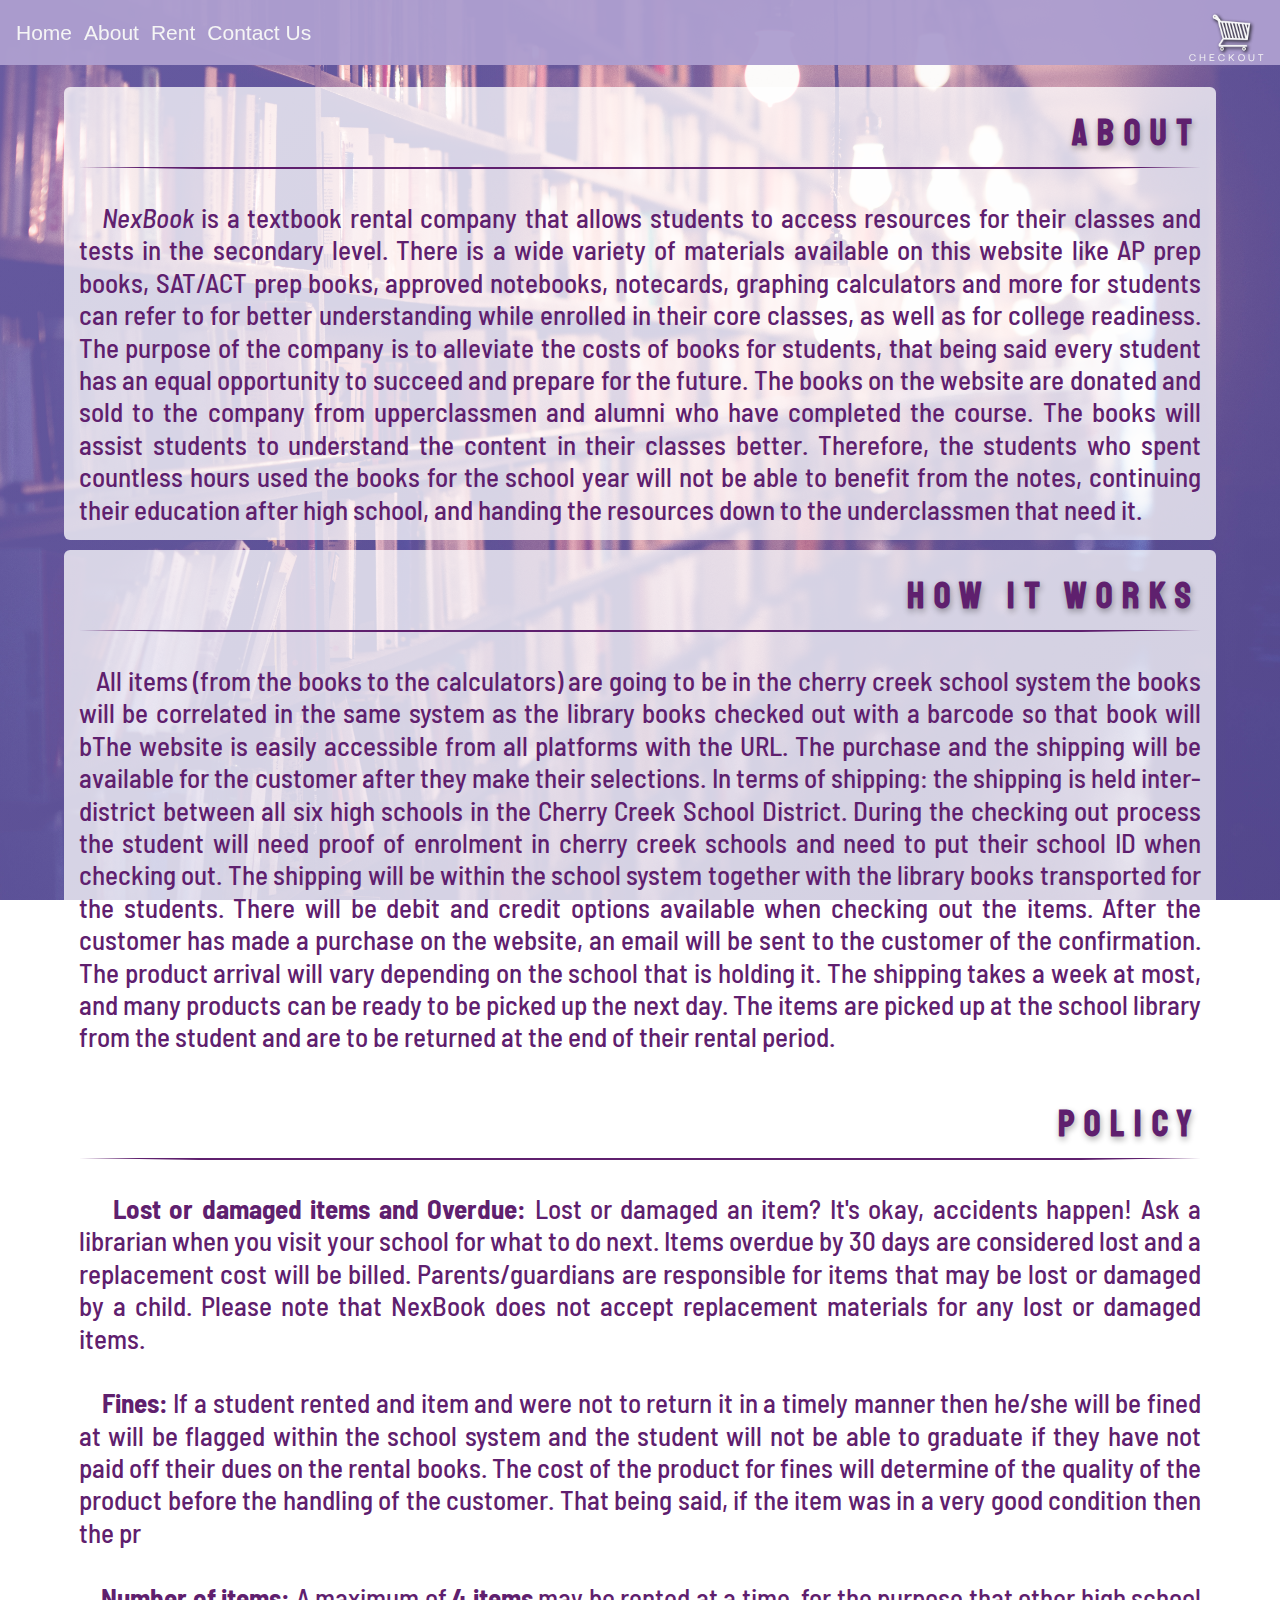
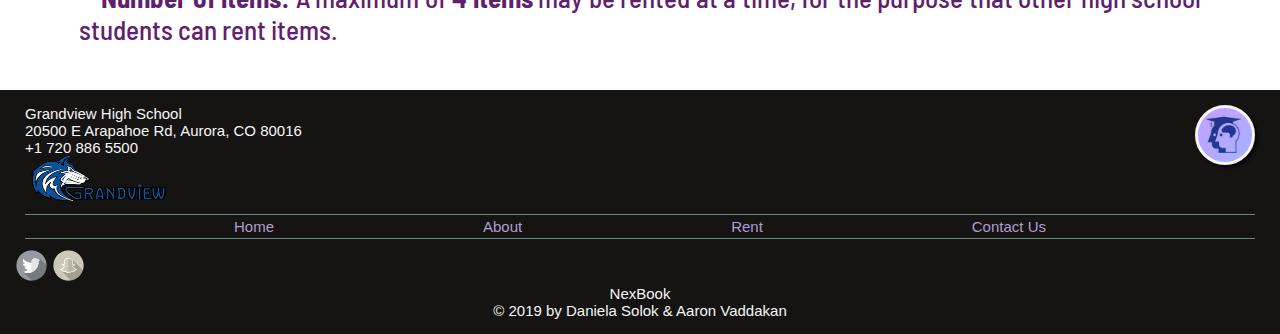
==== about.html @ 5986a59c "First commit" ====
<!DOCTYPE html>
<html lang="en">
<head>
    <meta charset="UTF-8">
    <meta name="viewport" content="width=device-width, initial-scale=1.0">
    <meta http-equiv="X-UA-Compatible" content="ie=edge">

    <link rel="stylesheet" href="css/styles.css">
    <link rel="stylesheet" href="css/pages.css">
    <link href="https://fonts.googleapis.com/css?family=Barlow+Semi+Condensed|Bebas+Neue|Charm|Darker+Grotesque|Gugi|Staatliches&display|Abel&display=swap" rel="stylesheet">

    <title>NexBook | About</title>
</head>
<body onload="loadCart()">
    <nav class="navigation">
        <div>
            <a href="index.html">Home</a>
            <a href="about.html">About</a>
            <a href="shop.html">Rent</a>
            <a href="contacts.html">Contact Us</a>
        </div>
        <div id="cart" class="cart" onclick="window.location.href='checkout.html'">
            <span id="cart_items" class="cart_items"></span>
            <img class="img_cart" src="img/cart.png" alt="cart">
            <span class="checkout">CHECKOUT</span>
            
        </div>
        
    </nav>   
    <div id="" class="container__">
        

        <div class="about">
            <h2>ABOUT</h2>
            <hr class="hr__purple"><br>
            <p>&nbsp;&nbsp;&nbsp;<em>NexBook</em> is a textbook rental company that allows students to access resources for their classes and tests in the secondary level. There is a wide variety of materials available on this website like AP prep books, SAT/ACT prep books, approved notebooks, notecards, graphing calculators and more for students can refer to for better understanding while enrolled in their core classes, as well as for college readiness. The purpose of the company is to alleviate the costs of books for students, that being said every student has an equal opportunity to succeed and prepare for the future. The books on the website are donated and sold to the company from upperclassmen and alumni who have completed the course. The books will assist students to understand the content in their classes better. Therefore, the students who spent countless hours used the books for the school year will not be able to benefit from the notes, continuing their education after high school, and handing the resources down to the underclassmen that need it. </p>
        </div>
        
        <div class="about">
            <h2>How it works</h2>
            <hr class="hr__purple"><br>
            <p>&nbsp;&nbsp;&nbsp;All items (from the books to the calculators) are going to be in the cherry creek school system the books will be correlated in the same system as the library books checked out with a barcode so that book will bThe website is easily accessible from all platforms with the URL. The purchase and the shipping will be available for the customer after they make their selections. In terms of shipping: the shipping is held inter-district between all six high schools in the Cherry Creek School District. During the checking out process the student will need proof of enrolment in cherry creek schools and need to put their school ID when checking out. The shipping will be within the school system together with the library books transported for the students. There will be debit and credit options available when checking out the items. After the customer has made a purchase on the website, an email will be sent to the customer of the confirmation. The product arrival will vary depending on the school that is holding it. The shipping takes a week at most, and many products can be ready to be picked up the next day. The items are picked up at the school library from the student and are to be returned at the end of their rental period.</p>
        </div>

        <div class="about">
            <h2>Policy</h2>
            <hr class="hr__purple"><br>
            <p>&nbsp;&nbsp;&nbsp;
                <strong>Lost or damaged items and Overdue:</strong> Lost or damaged an item? It's okay, accidents happen! Ask a librarian  when you visit your school for what to do next. Items overdue by 30 days are considered lost and a replacement cost will be billed. Parents/guardians are responsible for items that may be lost or damaged by a child. Please note that NexBook does not accept replacement materials for any lost or damaged items.
            </p><br>
            <p>&nbsp;&nbsp;&nbsp;
                <strong>Fines:</strong> If a student rented and item and were not to return it in a timely manner then he/she will be fined at will be flagged within the school system and the student will not be able to graduate if they have not paid off their dues on the rental books. The cost of the product for fines will determine of the quality of the product before the handling of the customer. That being said, if the item was in a very good condition then the pr
            </p><br>
            <p>&nbsp;&nbsp;&nbsp;
                <strong>Number of items:</strong> A maximum of <strong>4 items</strong> may be rented at a time, for the purpose that other high school students can rent items.
            </p>

        </div>
        
        
            
    </div>

    <footer>
        
        <div class="footer--link">
            <div>
                Grandview High School <br>
                20500 E Arapahoe Rd, Aurora, CO 80016 <br>
                +1 720 886 5500 <br>
                <img  class="school--logo" src="img/grandview.png" alt="">
            </div>
            <div class="logo logo__page" onclick="window.location.href='shop.html'"></div> 
        </div>
       
        <div class="footer--link-">
            <a href="index.html">Home</a>
            <a href="about.html">About</a>
            <a href="shop.html">Rent</a>
            <a href="contacts.html">Contact Us</a>
        </div>
  
        <div class="">
            <div>
        
                <img  class="logo--social" src="img/twitter2.png" alt="">
                <img  class="logo--social" src="img/snapchat.png" alt="">
            </div>
            
            <div class="copy">NexBook</div>
            <div class="copy">&copy; 2019 by Daniela Solok & Aaron Vaddakan</div>
        </div>
        
        
    </footer>

    <script src="scripts/script.js"></script>
</body>
</html>
---- css/styles.css ----
*,
*::after,
*::before {
    margin: 0;
    padding: 0;
    box-sizing: inherit;
   
}

html{
    font-size: 62.5%;  
    height: 100%;
    /* position: relative; */
    
    /* background: linear-gradient(to bottom,  #cccccc, #ccc11c) ,url('../img/books_bg_xl.jpg'); */
    /* background-image: linear-gradient(to right bottom, rgba($color-primary-light, 0.795), rgba($color-primary-dark, 0.5)) ,url('../img/nat-5.jpg'); */
    
    
}

@media only screen and (max-width: 600px) {
    html{
        font-size: 42%;
    }

}

body {
    box-sizing: border-box;
    padding: 0;
    display: flex;
    flex-direction: column;
    justify-content: space-between;
    /* height: 100vh; */
    height: 100%;
    /* position: relative; */
}

.container{
   
    height: 100%;
    display: flex;
    flex-direction: column;
    flex-grow: 1;
    justify-content: center;
    align-items: center;
    overflow: hidden;
    background-image:linear-gradient(to right bottom, rgba(80, 48, 156, 0.75), rgba(52, 63, 212, 0.75)) , url('../img/books_bg_m.png'); 
    background-size: cover;
    background-position: center;
    background-blend-mode: hard-light;
 
    animation: fadeIn .9s ease-in-out;
   /*  */
    
}

.splash {
    animation: splash 1.5s .3s ease-in-out ;
}

.head__title{
    margin: 0 auto;
    padding: 3rem;
    /* position: absolute; */
    /* height: 39rem; */
    /* background: rgba(255,255,255, .3); */
    text-align: center;
    /* clip-path: polygon(0 0, 100% 0, 100% 100%, 0 75%); */
    /* box-shadow: 5px 5px 6px rgba(0, 0, 0, 0.9); */
    /* transform: translateY(45%); */
}

.logo{
    
    width: 6rem;
    height: 6rem;
    
    z-index: 1000;
    border: 3px solid whitesmoke;
    background-blend-mode: hard-light;
    background-image:linear-gradient(to right bottom, rgba(80, 48, 156, 0.6), rgba(52, 63, 212, 0.6)) , url('../img/logo.png'); 
    background-size: cover;
    background-position: center;
    border-radius: 50%;
   
    backface-visibility: hidden;
    cursor: pointer;
    box-shadow: 3px 3px 3px rgba(0,0,0,.6);
    transition: all .3s ease-in;
}

.logo__index{
    position: fixed;
    top: 1.5rem;
    right:1.5rem ;
    animation: rollIn 1.5s 2.5s ease-in-out backwards;
}

.logo__page{
    /* margin-top:3rem;
    margin-left: 50%;
    transform: translateX(-50%); */
    animation: rollIn_ 1.2s 1.5s ease-in-out backwards;
}
.logo__page_{
    animation: fadeIn .6s .3s ease-in backwards;   
}


.logo__index:hover{
    transform: translateX(-3px);
    transform: translateY(-3px);
}
.logo__page:hover {
    transform: scale(1.1) translateX(-3px);;
}
.logo__page_:hover{
    transform: scale(1.1) translateX(-3px);;
}

.title {
    font-family: 'Barlow Semi Condensed', sans-serif;
    font-size: 9rem;
    color: whitesmoke;
    font-weight: 600;
    text-shadow: 1px 3px 3px rgba(32, 18, 44, 0.9);

}
.title--anim__left{
    /* position: absolute; */
    color: blanchedalmond;
    transform: translateX(-50%);
    animation: fadeIn 1.5s .9s ease-in-out backwards;

}

.title--anim__right{
    /* position: absolute; */
    transform: translateX(50%);
    animation: fadeIn 1.5s 1.2s ease-in-out backwards;
    
}

.subtitle{
    font-family: 'Barlow Semi Condensed', sans-serif;
    font-size: 4.8rem;
    color: whitesmoke;
    font-weight: 400;
    text-shadow: 1px 3px 3px rgba(32, 18, 44, 0.9);
    animation:  fadeIn 1s 1.2s ease-in-out backwards;
}
.subtitle-h3{
    font-family: 'Barlow Semi Condensed', sans-serif;
    font-size: 2.7rem;
    color: blanchedalmond;
    font-weight: 400;
    text-shadow: 1px 3px 3px rgba(32, 18, 44, 0.9);
    animation:  moveInFromLeft 1.5s 1.5s ease-in-out backwards;
}

.button__home{
    margin-top: 1rem;
    border: none;
    padding: 1rem;
    color: whitesmoke;
    background:rgb(120,45,190);
    border-bottom: 3px solid rgb(52, 17, 85);
    transition: all .3s ease-in-out;
    cursor: pointer;
    font-family: 'Barlow Semi Condensed', sans-serif;
    font-weight: 600;
    font-size: 2.4rem;
    animation:  fadeIn 1s 1.2s ease-in-out backwards;

}

.button__home:hover{
    color: rgb(66, 5, 122);
    background: rgb(220, 211, 228);
    box-shadow: 3px 3px 3px rgba(0,0,0,.6);
    transform: translateX(-3px) translateY(-3px);
}
.button__home:link,
.button__home:active {
    box-shadow: 1px 1px 3px rgba(0,0,0,.6);
    transform: translateX(1px) translateY(1px);
}
.button__home:focus {outline: none;}

/* font-family: 'Bebas Neue', cursive;
font-family: 'Darker Grotesque', sans-serif;
font-family: 'Charm', cursive;
font-family: 'Staatliches', cursive;
font-family: 'Gugi', cursive;
font-family: 'Barlow Semi Condensed', sans-serif; */

hr {
    background: none;
    border: none;
    width: auto;
    height: 0;
    
    border-left: 120px solid transparent; /* shortening left side*/
    border-right: 120px solid transparent; /* shortening right side*/
    animation:  moveInFromLeft 1.5s 1.5s ease-in-out backwards;
  }

 .hr__lightgray{
    border-top: 2px solid lightgray;
  }
  .hr__purple{
    border-top: 2px solid rgb(95, 32, 110);
  }
.schools{
    display: flex;
    flex-direction: row;
    justify-items: center;
    flex-wrap: wrap;
    animation:  fadeIn 1s 1.2s ease-in-out backwards;
}
/* .schools{
 
    display: fixed;
    z-index: 888;
    bottom: 1rem;
    left: 1rem;
    animation:  fadeIn 1s 1.2s ease-in-out backwards;
} */

.school--logo--{
    height: 4.5rem;
    -webkit-filter: drop-shadow(3px 3px 3px #ffff);
    filter: drop-shadow(3px 3px 3px #ffff);
    cursor: pointer;
}
/* .school--logo-- img{
    height: 4.5rem;
     */
}


@keyframes moveInFromLeft {
    0% {
        opacity: 0.1;
        transform: translateX(-50%);
    }

    /* 50% {
        opacity: 0.6;
        transform: translateX(-25%);
    } */

    /* 90% {
        opacity: 1;
        transform: translateX(3%);
    } */
    
    100% {
        opacity: 1;
        transform: translateX(0%);
    }
}

@keyframes moveInFromRight {
    0% {
        opacity: 0.5;
        transform: translateX(300%);
    }

    50% {
        opacity: 1;
        transform: translateX(200%);
    }
    
    100% {
        opacity: 1;
        transform: translateX(50%);
    }
}

@keyframes fadeIn {
    0% {
        opacity: 0;
        transform: translateY(-6rem);
    }
    50% {
        opacity: 0.5;
    }
    100% {
        opacity: 1;
        transform: translateY(0);
    }


}

@keyframes rollIn {
    0% {
        opacity:0;
        transform: translateX(-100%) rotate(0deg);
    }
 
    100% {
        opacity:1;
        transform: translateX(0%) rotate(360deg);
    }


}

@keyframes rollIn_ {
    0% {
        opacity:0;
        transform: translateX(-30%) rotate(0deg);
    }
 
    100% {
        opacity:1;
        transform: translateX(0%) rotate(360deg);
    }


}

@keyframes splash {
    0% {
        opacity: 1;
        height: 100%;
    }

    100% {
        opacity: 1;
        transform: translateY(-110%);
        height: 0%;
        display: none;
        visibility: hidden;
    }
}

@keyframes unsplash {
    0% {
        opacity: 0;
        height: 0%;
    }

    100% {
        opacity: 1;
        height: 100%;
    }
}
---- css/pages.css ----
/* font-family: 'Bebas Neue', cursive;
font-family: 'Darker Grotesque', sans-serif;
font-family: 'Charm', cursive;
font-family: 'Staatliches', cursive;
font-family: 'Gugi', cursive;
font-family: 'Barlow Semi Condensed', sans-serif; */

.container__, .container_, .container--
{
    display: flex;

    flex-grow: 1;
    flex-direction: column;
    flex-wrap: wrap;
        
    /* justify-content: flex-start; */
    justify-content: center;
    align-content:center;

    animation: fadeIn .6s ease-in;
    
    background-size: cover;

    background-position: center;
    background-blend-mode: hard-light;
}    

.container__ {
    background-image:linear-gradient(to right bottom, rgba(173, 158, 207, 0.75), rgba(157, 141, 187, 0.75)) , url('../img/books_bg_2.jpg'); 
    /* height: 100%; */
    background-attachment: fixed;
    padding-top: 6%;
}
.container_ {
    background-image:linear-gradient(to right bottom, rgba(173, 158, 207, 0.9), rgba(157, 141, 187, 0.9)) , url('../img/books_bg_4.jpg'); 
    height: 100%;
}
.container-- {
    background-image:linear-gradient(to right bottom, rgba(80, 48, 156, 0.75), rgba(52, 63, 212, 0.75)) , url('../img/books_bg_m.png'); 
    background-attachment: fixed;
  
}
.container--checkout{

}

.cart{
    padding-right: 1.5rem;
    position: relative;
}
.cart_items{
    font-family: 'Staatliches', cursive; 
    font-size: 2.4rem;
    color: darkred;

}

.checkout {
    position: absolute;
    text-align: center;
    transform: translateY(2.4rem);
    right: 6%;
    color: whitesmoke;
    font-family: 'Darker Grotesque', sans-serif;
    letter-spacing: .3rem;
    font-weight: 500;
    font-size: 1.2rem;
}
.checkout--, .checkout--- {
    background-image:linear-gradient(to right bottom, rgba(173, 158, 207, 0.9), rgba(157, 141, 187, 0.9)) , url('../img/books_bg_3.jpg'); 
    background-size: cover;
    background-position: center;
    background-blend-mode: multiply;
    
    text-align: center;
    display: flex;
    flex-direction: column;
    align-items: center;
    width: 100%;
   
    color: rgb(78, 4, 97);
    font-family: 'Darker Grotesque', sans-serif;
    
    font-weight: 500;
    font-size: 1.8rem;
    animation: fadeIn .6s ease-in-out ;
    
}

.checkout--{
    height: 100%;
}
.checkout---{
    background-attachment: fixed;
}

.checkout-- .div{
    color: whitesmoke;
    font-size: 2.1rem;
    font-weight: 500;
    
}

.div{
    width: 75%;
}

#grid--checkout{

}
.slider--flex {
    display: flex;
    flex-direction: row;
    flex-grow: 1;
    width: 100%;
    align-content: space-around;
    font-size: 1.5rem;
}

.slider {
    -webkit-appearance: none;
    width: 100%;
    height: 25px;
    background: #38043a;
    outline: none;
    opacity: 0.7;
    -webkit-transition: .2s;
    transition: opacity .2s;
  }
  
  .slider:hover {
    opacity: 1;
  }
  
  .slider::-webkit-slider-thumb {
    -webkit-appearance: none;
    appearance: none;
    width: 25px;
    height: 25px;
    background: whitesmoke;
    cursor: pointer;
  }
  
  .slider::-moz-range-thumb {
    width: 25px;
    height: 25px;
    background: whitesmoke;
    cursor: pointer;
  }

.order--return{
    display: flex;
    flex-direction: row;
    justify-content: space-around;
    font-size: 1.8rem;
    width: 100%;
}

#grid--checkout article{
    animation: fadeInSimple .33s ease-in ;
}

.div__item{
    display: flex;
    flex-direction: row;
    justify-content: space-between;
    margin-bottom: .3rem;
    background: linear-gradient(to bottom, rgba(128, 0, 128, 0.3), rgba(228, 216, 216, 0.3));
    padding: .6rem;
    border-radius: 6px 6px 0 0;
    border: 1px solid whitesmoke;
    color: rgb(128,0,128);
    font-weight: 600;
    
    cursor: pointer;
    transition: all .3s ease-in;
    letter-spacing: .12rem;
}
.div__item:hover{
    color: white;
    background: rgb(128,0,128);
}

.chk__title {
   padding-left: 1rem;
   
}
.chk--title {
   
    font-family: 'Barlow Semi Condensed', sans-serif;
    color: whitesmoke;
    margin-top: 3rem;
    
}
.chk--title h1{
    /* transform: translateY(-6rem); */
    font-size: 2.1rem; 
}
.chk__price {
    display: flex;
    justify-content: flex-start;
    width: 21%;
    transition: all .45s ease-in;
}
.tot__price{
    font-size: 2.1rem;
    font-weight: 600;
    padding-bottom: 1rem;
}

.recycle__image{
    display: none;
    transition: all .3s ease-in-out;
   
}


.recycle__image img{
    width: 3rem;
}
.div__item:hover .recycle__image{
    display:flex;
}
.div__item:hover .chk__price{
    display:none;
}

.img_cart{
    width: 4.5rem;
    cursor: pointer;
    transition: all .3s ease-in-out;
    overflow: hidden;
    backface-visibility: hidden;
    
}
.img_payments{
    height: 6.6rem;
    cursor: pointer;
    transition: all .3s ease-in-out;
    overflow: hidden;
    backface-visibility: hidden;
    background-color: blanchedalmond;
    
}
.img_cart:hover{
    transform: scale(1.1);
}

.navigation {
    margin-top: 0;
    position: fixed;
    z-index: 555;
    width: 100%;
    
    /* position: absolute; */

    display: flex;
    flex-direction: row;
    justify-content: space-between;
    background: rgba(173, 158, 207, 0.96);
    padding: 1rem;
    animation: fadeInSimple .6s .9s ease-in backwards;
}

.navigation a {
    padding:0 .6rem 0 .6rem ;
    color: whitesmoke;
    text-decoration: none;
    font-family: 'Abel', sans-serif;
    font-size: 2.1rem;
    transition: all .3s ease-in;
    /* text-transform: uppercase; */
 }

.navigation div{
    display: flex;
    align-items: center;
    justify-content: center;
}



.navigation a:hover {
    color: rgb(28, 4, 58);
    background: linear-gradient(to right, rgba(235, 229, 229, 0.75),rgba(255,255,255,.24));
}

.dropdown--wrap{
    position: absolute;
    top: 0;
    left: 1rem;
}

.dropbtn {
    background:rgba(173, 158, 207, 0.96);
    color: white;
    padding: .6rem;
    font-size: 1.5rem;
    border: none;
    cursor: pointer;
  }
  
  .dropbtn:hover, .dropbtn:focus {
    background-color:rgba(92, 71, 141, 0.96);
  }
  
  .dropdown {
    position: relative;
    display: inline-block;
  }
  
  .dropdown-content {
    display: none;
    position: absolute;
    background-color: #f1f1f1;
    min-width: 16rem;
    overflow: auto;
    box-shadow: 0px 8px 16px 0px rgba(0,0,0,0.2);
    z-index: 1;
   
  }
  
  .dropdown-content a {
    color: black;
    padding: .6rem .3rem;
    text-decoration: none;
    display: block;
    font-size: 1.5rem;
    cursor: pointer;
  }
  
  .dropdown a:hover {background-color: #ddd;}
  
  .show {
      display: block;
      
}

#drop__cat{
    font-size: 1.8rem;
}

.about, .shop{

    background: rgba(255,255,255, .75);
    font-family: 'Barlow Semi Condensed', sans-serif;
    font-size: 2.7rem;
    font-weight: 500;
    line-height: 1.2;
    text-align: justify;
    padding: 1.5rem;
    color: rgb(95, 32, 110);;
    animation: fadeIn .6s 1.2s ease-in backwards;
}
.about{
    margin:1rem 3.6rem 0 3.6rem;
    width: 90%;
    border-radius: 6px;
}
.about:last-of-type{
    margin-bottom: 3rem;
}
.shop{
    margin:12rem 1.5rem 0 1.5rem;
    position: relative;
    width: 96%;
}


h2{
    line-height: 1.8;
    text-align: right;
    font-family: 'Staatliches', cursive;
    font-size: 3.6rem;
    letter-spacing: 1rem;
    text-shadow: 1px 3px 6px rgba(0,0,0, .33);
}

.img__product {
    width: 35rem;
    height: auto;
}

footer{
    /* height: 9rem; */
    padding: 1.5rem;
    bottom: 0;
    background: rgb(22, 19, 19);
    color: whitesmoke;
    font-size: 1.5rem;
    font-family: Helvetica, sans-serif;
    display: flex;
    align-items: stretch;
    flex-direction: column;
    flex-grow: 1;
    flex-wrap: wrap;
    /* justify-content: initial; */
}

.footer--link, .footer--link-{
    margin: 0 1rem 1rem 1rem;
    display: flex;
    flex-direction: row;
    flex-grow: 1;
    flex-wrap: wrap;
}
.footer--link{
    justify-content: space-between;
}
.footer--link-{
    justify-content: space-evenly;
    border-top: 1px solid rgb(111, 131, 131);
    border-bottom: 1px solid rgb(111, 131, 131);
    padding: .3rem 0;
}

.footer--link- a{
    text-decoration: none;
    color: rgb(173, 158, 207);
    transition: all .45s ease;
}
.footer--link- a:hover{
    color: whitesmoke;
}


.copy{
    text-align: center;
}
.school--logo{
    height: 4.5rem;
}

.logo--social{
    height: 3.3rem;
    cursor: pointer;
    filter: grayscale(.9);
    transition: all .33s ease-in;
}

.logo--social:hover{
    filter: none;
    transform: scale(1.05);
}


.form--items{
    background-color: rgba(221, 203, 176, 0.74);
    border-radius: 6px;
    box-shadow: rgba(173, 158, 207, 0.75);
    padding: 1rem;
    font-size: 2.4rem;
    margin: 1rem 0 1rem 0;
    width: 81%;
}

input, select {
    margin: .6rem 0 .6rem 0;
    padding: .3rem;
    border-radius: 6px;
}

#dueDate, #subtot {
    font-size: 3.3rem;
    font-weight: 600;
}

#visaId{
    display: "";
}

#ppId{
    display: none;
}

@keyframes unsplashFadeIn {
    0% {
        transform: translateY(-100%);
        opacity: 0;
        /* height: 0%; */
    }

    100% {
        transform: translateY(0%);
        opacity: 1;
    }

}

@keyframes fadeInSimple {
    0% {
        opacity: 0;
        
    }
    50% {
        opacity: 0.5;
    }
    100% {
        opacity: 1;
        
    }


}
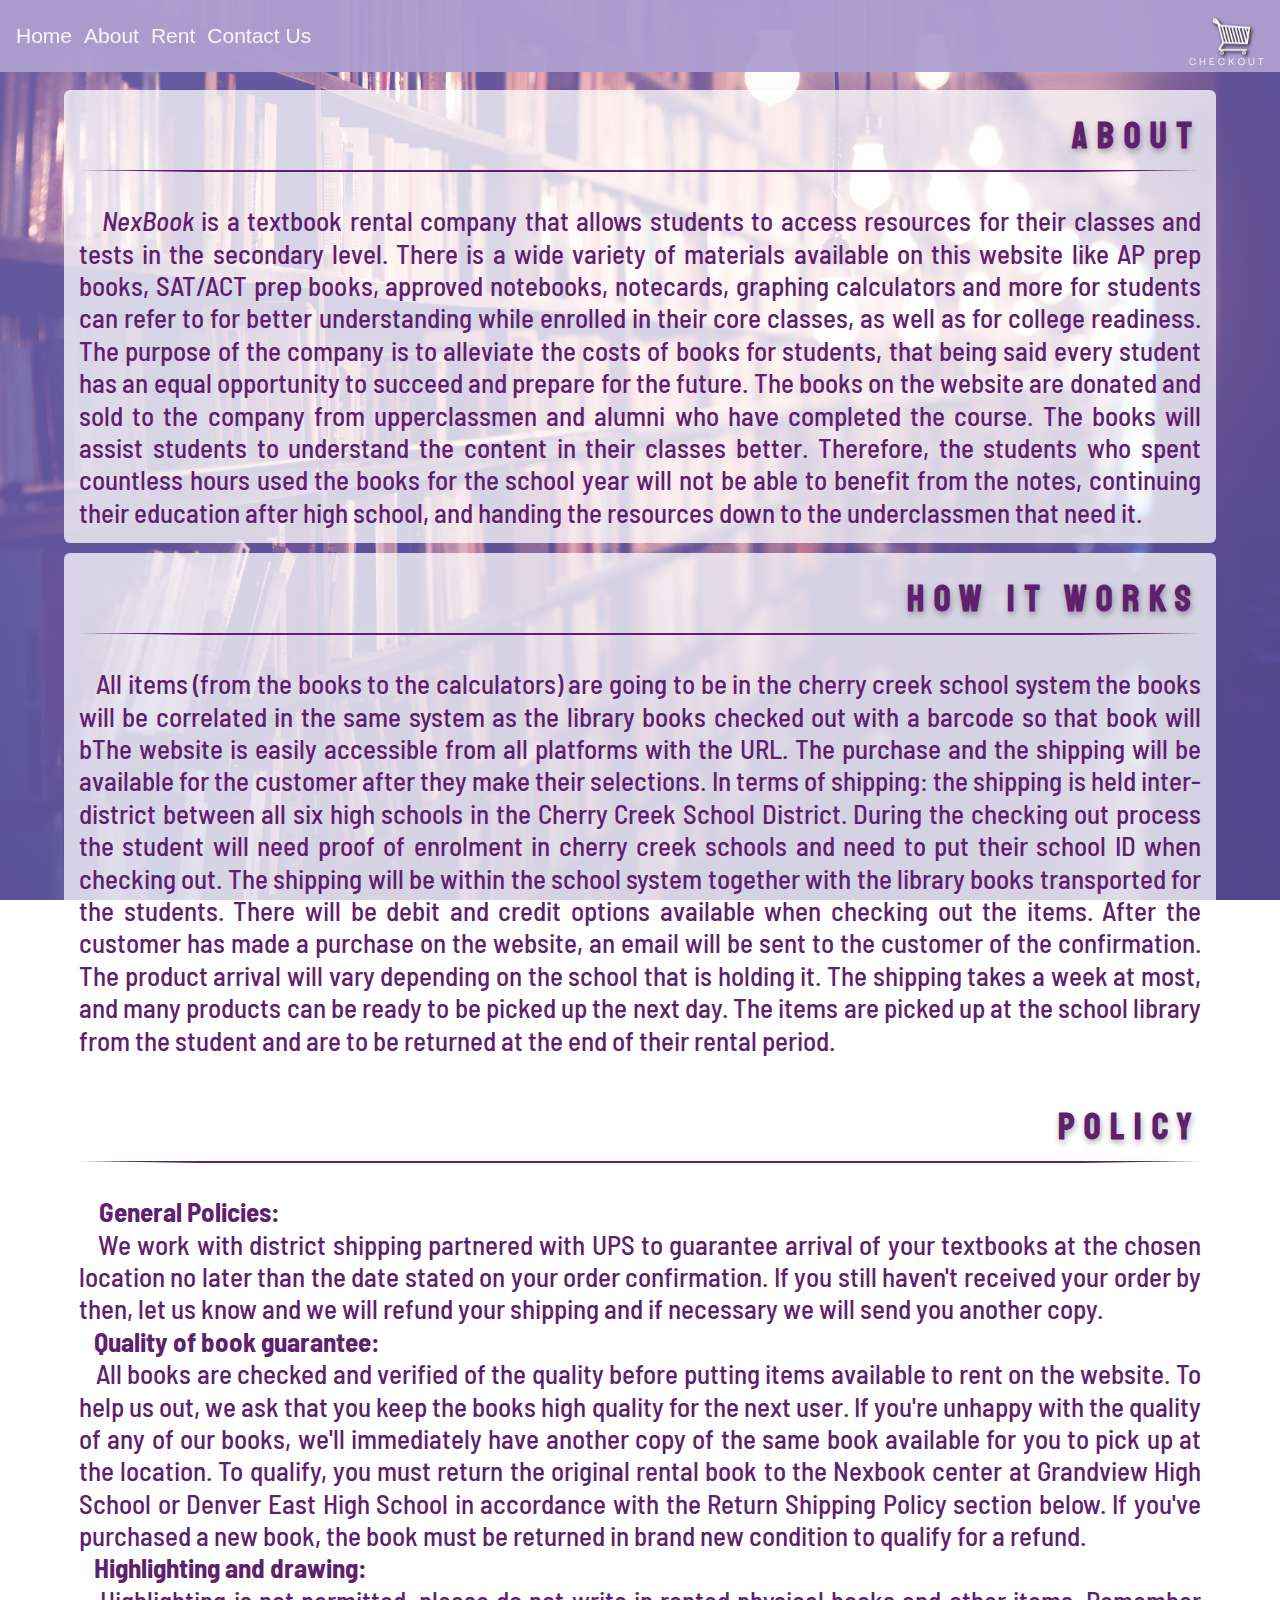
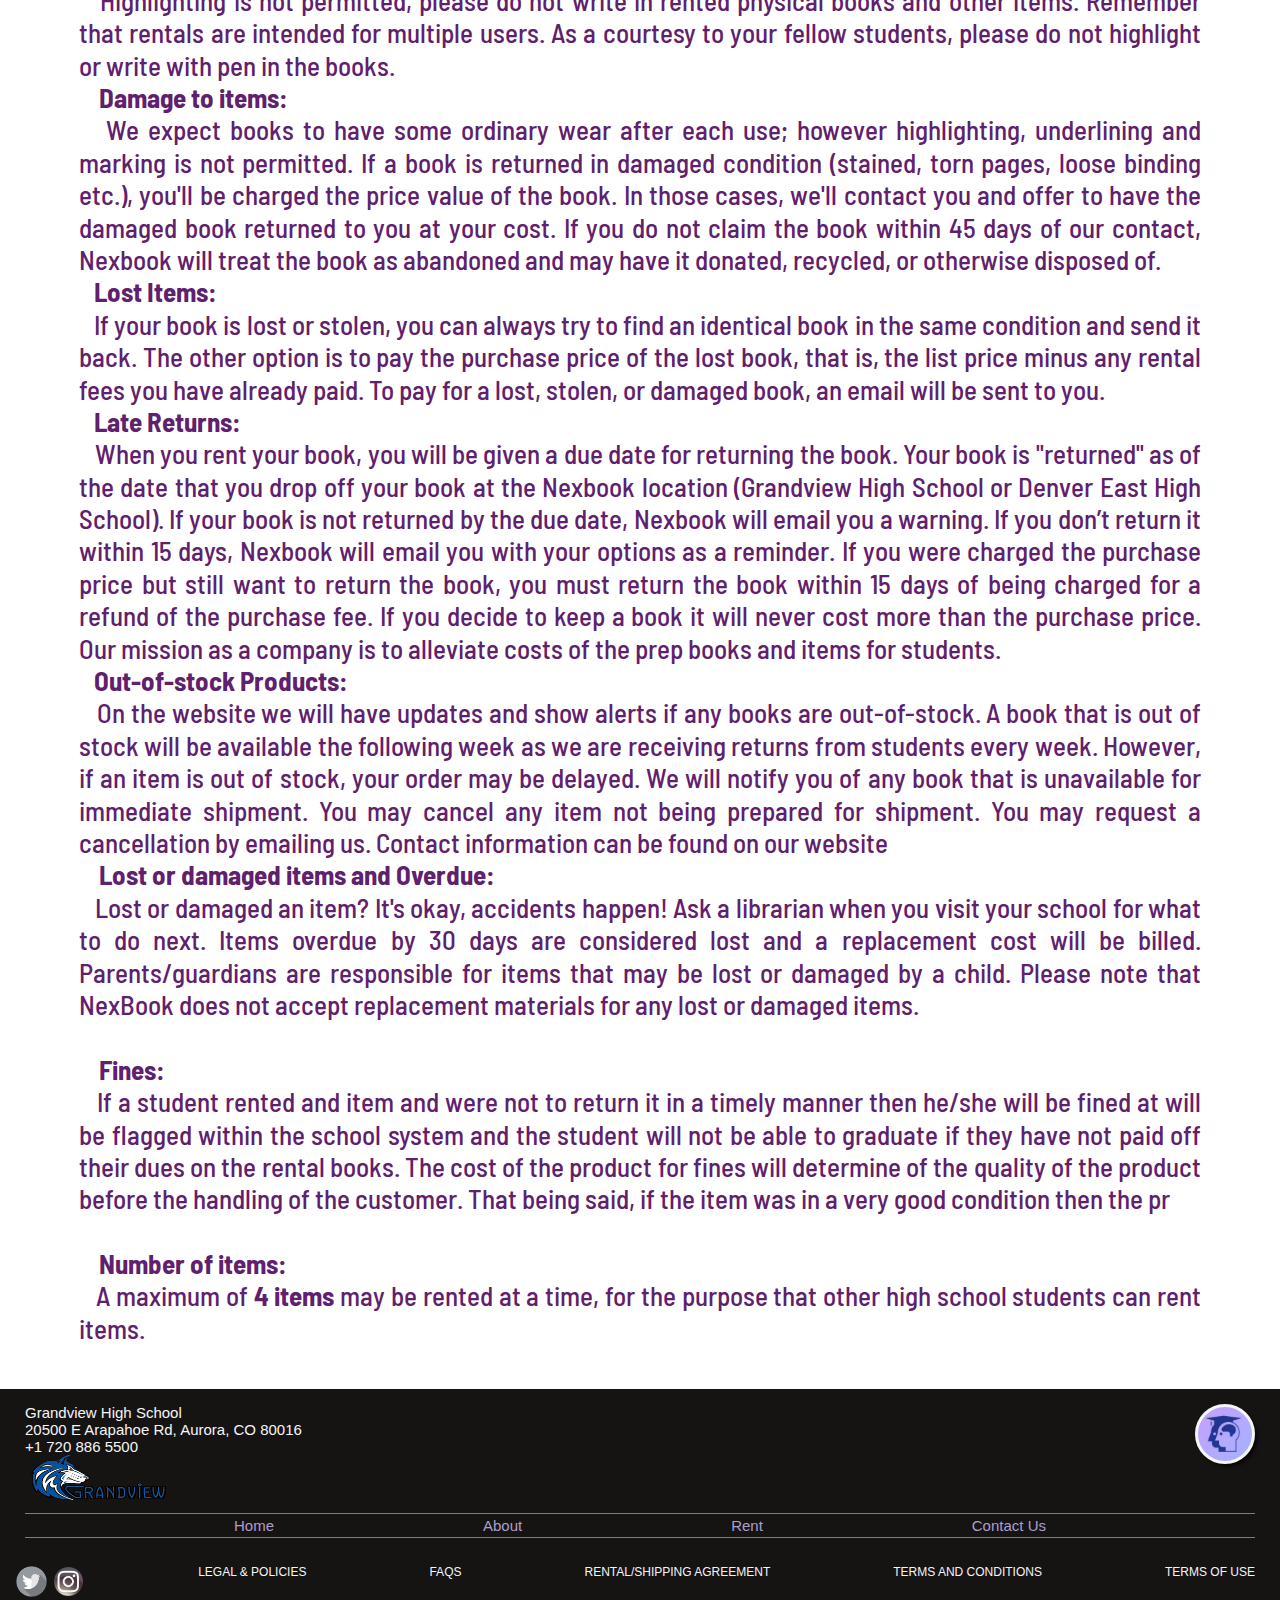
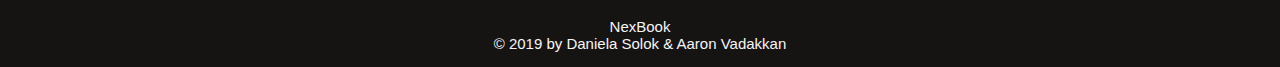
==== commit 3d3f49a0: "added footer features" ====
--- a/about.html
+++ b/about.html
@@ -45,14 +45,48 @@
         <div class="about">
             <h2>Policy</h2>
             <hr class="hr__purple"><br>
+            <p>&nbsp;&nbsp;&nbsp; <strong>General Policies:</strong> 
+                <br>
+                &nbsp;&nbsp;&nbsp;We work with district shipping partnered with UPS to guarantee arrival of your textbooks at the chosen location no later than the date stated on your order confirmation. If you still haven't received your order by then, let us know and we will refund your shipping and if necessary we will send you another copy. 
+            </p>    
+            <p>&nbsp;&nbsp;&nbsp;<strong>Quality of book guarantee: </strong>
+                <br>
+                &nbsp;&nbsp;&nbsp;All books are checked and verified of the quality before putting items available to rent on the website. To help us out, we ask that you keep the books high quality for the next user. If you're unhappy with the quality of any of our books, we'll immediately have another copy of the same book available for you to pick up at the location. To qualify, you must return the original rental book to the Nexbook center at Grandview High School or Denver East High School in accordance with the Return Shipping Policy section below. If you've purchased a new book, the book must be returned in brand new condition to qualify for a refund.
+            </p>
+            <p>&nbsp;&nbsp;&nbsp;<strong>Highlighting and drawing:</strong>
+                <br>
+                &nbsp;&nbsp;&nbsp;Highlighting is not permitted, please do not write in rented physical books and other items. Remember that rentals are intended for multiple users. As a courtesy to your fellow students, please do not highlight or write with pen in the books.
+            </p>    
+            <p>&nbsp;&nbsp;&nbsp; <strong>Damage to items:</strong> 
+                <br>
+                &nbsp;&nbsp;&nbsp;We expect books to have some ordinary wear after each use; however highlighting, underlining and marking is not permitted. If a book is returned in damaged condition (stained, torn pages, loose binding etc.), you'll be charged the price value of the book. In those cases, we'll contact you and offer to have the damaged book returned to you at your cost. If you do not claim the book within 45 days of our contact, Nexbook will treat the book as abandoned and may have it donated, recycled, or otherwise disposed of.
+            </p>
+            <p>&nbsp;&nbsp;&nbsp;<strong>Lost Items:</strong>
+                <br>
+                &nbsp;&nbsp;&nbsp;If your book is lost or stolen, you can always try to find an identical book in the same condition and send it back. The other option is to pay the purchase price of the lost book, that is, the list price minus any rental fees you have already paid. To pay for a lost, stolen, or damaged book, an email will be sent to you. 
+            </p>
+            <p>&nbsp;&nbsp;&nbsp;<strong>Late Returns:</strong>
+                <br>
+                &nbsp;&nbsp;&nbsp;When you rent your book, you will be given a due date for returning the book. Your book is "returned" as of the date that you drop off your book at the Nexbook location (Grandview High School or Denver East High School). If your book is not returned by the due date, Nexbook will email you a warning. If you don’t return it within 15 days, Nexbook will email you with your options as a reminder. If you were charged the purchase price but still want to return the book, you must return the book within 15 days of being charged for a refund of the purchase fee. If you decide to keep a book it will never cost more than the purchase price. Our mission as a company is to alleviate costs of the prep books and items for students. 
+            </p>
+            <p>&nbsp;&nbsp;&nbsp;<strong>Out-of-stock Products:</strong>
+                <br>
+                &nbsp;&nbsp;&nbsp;On the website we will have updates and show alerts if any books are out-of-stock. A book that is out of stock will be available the following week as we are receiving returns from students every week. However, if an item is out of stock, your order may be delayed. We will notify you of any book that is unavailable for immediate shipment. You may cancel any item not being prepared for shipment. You may request a cancellation by emailing us. Contact information can be found on our website 
+            </p>    
             <p>&nbsp;&nbsp;&nbsp;
-                <strong>Lost or damaged items and Overdue:</strong> Lost or damaged an item? It's okay, accidents happen! Ask a librarian  when you visit your school for what to do next. Items overdue by 30 days are considered lost and a replacement cost will be billed. Parents/guardians are responsible for items that may be lost or damaged by a child. Please note that NexBook does not accept replacement materials for any lost or damaged items.
+                <strong>Lost or damaged items and Overdue:</strong>
+                <br>
+                &nbsp;&nbsp;&nbsp;Lost or damaged an item? It's okay, accidents happen! Ask a librarian  when you visit your school for what to do next. Items overdue by 30 days are considered lost and a replacement cost will be billed. Parents/guardians are responsible for items that may be lost or damaged by a child. Please note that NexBook does not accept replacement materials for any lost or damaged items.
             </p><br>
             <p>&nbsp;&nbsp;&nbsp;
-                <strong>Fines:</strong> If a student rented and item and were not to return it in a timely manner then he/she will be fined at will be flagged within the school system and the student will not be able to graduate if they have not paid off their dues on the rental books. The cost of the product for fines will determine of the quality of the product before the handling of the customer. That being said, if the item was in a very good condition then the pr
+                <strong>Fines:</strong>
+                <br>  
+                &nbsp;&nbsp;&nbsp;If a student rented and item and were not to return it in a timely manner then he/she will be fined at will be flagged within the school system and the student will not be able to graduate if they have not paid off their dues on the rental books. The cost of the product for fines will determine of the quality of the product before the handling of the customer. That being said, if the item was in a very good condition then the pr
             </p><br>
             <p>&nbsp;&nbsp;&nbsp;
-                <strong>Number of items:</strong> A maximum of <strong>4 items</strong> may be rented at a time, for the purpose that other high school students can rent items.
+                <strong>Number of items:</strong>
+                <br>
+                &nbsp;&nbsp;&nbsp;A maximum of <strong>4 items</strong> may be rented at a time, for the purpose that other high school students can rent items.
             </p>
 
         </div>
@@ -70,30 +104,44 @@
                 +1 720 886 5500 <br>
                 <img  class="school--logo" src="img/grandview.png" alt="">
             </div>
+
+             
             <div class="logo logo__page" onclick="window.location.href='shop.html'"></div> 
+           
         </div>
-       
+        
         <div class="footer--link-">
             <a href="index.html">Home</a>
             <a href="about.html">About</a>
             <a href="shop.html">Rent</a>
             <a href="contacts.html">Contact Us</a>
+        </div> 
+        <br>
+        <div class="footer--link--">
+            <div>
+                <img  class="logo--social" src="img/twitter2.png" alt="">
+                <img  class="logo--social" src="img/insta.png" alt="">
+
+            </div>
+            <!-- <div class=""> -->
+                <a href="#">Legal & Policies</a>
+                <a href="#">FAQs</a>
+                <a href="#">Rental/Shipping Agreement</a>
+                <a href="#">Terms and Conditions</a>
+                <a href="#">Terms of Use</a>
+            <!-- </div>    -->
+            
         </div>
-  
-        <div class="">
-            <div>
-        
-                <img  class="logo--social" src="img/twitter2.png" alt="">
-                <img  class="logo--social" src="img/snapchat.png" alt="">
-            </div>
-            
-            <div class="copy">NexBook</div>
-            <div class="copy">&copy; 2019 by Daniela Solok & Aaron Vaddakan</div>
-        </div>
+        <br>
+    
+        <div class="footer--link--row">NexBook</div>
+        <div class="footer--link--row">&copy; 2019 by Daniela Solok & Aaron Vadakkan</div>
+    
         
         
     </footer>
 
+
     <script src="scripts/script.js"></script>
 </body>
 </html>--- a/css/styles.css
+++ b/css/styles.css
@@ -18,12 +18,27 @@
     
 }
 
+@media only screen and (max-width: 1200px) {
+    html{
+        font-size: 54%;
+    }
+
+}
+
+@media only screen and (max-width: 900px) {
+    html{
+        font-size: 48%;
+    }
+
+}
+
 @media only screen and (max-width: 600px) {
     html{
         font-size: 42%;
     }
 
 }
+
 
 body {
     box-sizing: border-box;
@@ -44,7 +59,7 @@
     flex-grow: 1;
     justify-content: center;
     align-items: center;
-    overflow: hidden;
+    /* overflow: hidden; */
     background-image:linear-gradient(to right bottom, rgba(80, 48, 156, 0.75), rgba(52, 63, 212, 0.75)) , url('../img/books_bg_m.png'); 
     background-size: cover;
     background-position: center;
@@ -215,7 +230,9 @@
 .schools{
     display: flex;
     flex-direction: row;
-    justify-items: center;
+    /* justify-items: center;
+    align-items: center; */
+    justify-content: space-between;
     flex-wrap: wrap;
     animation:  fadeIn 1s 1.2s ease-in-out backwards;
 }
--- a/css/pages.css
+++ b/css/pages.css
@@ -29,7 +29,7 @@
     background-image:linear-gradient(to right bottom, rgba(173, 158, 207, 0.75), rgba(157, 141, 187, 0.75)) , url('../img/books_bg_2.jpg'); 
     /* height: 100%; */
     background-attachment: fixed;
-    padding-top: 6%;
+    /* padding-top: 6%; */
 }
 .container_ {
     background-image:linear-gradient(to right bottom, rgba(173, 158, 207, 0.9), rgba(157, 141, 187, 0.9)) , url('../img/books_bg_4.jpg'); 
@@ -38,7 +38,7 @@
 .container-- {
     background-image:linear-gradient(to right bottom, rgba(80, 48, 156, 0.75), rgba(52, 63, 212, 0.75)) , url('../img/books_bg_m.png'); 
     background-attachment: fixed;
-  
+   
 }
 .container--checkout{
 
@@ -251,7 +251,7 @@
     position: fixed;
     z-index: 555;
     width: 100%;
-    
+    height: 7.2rem;
     /* position: absolute; */
 
     display: flex;
@@ -340,7 +340,7 @@
     font-size: 1.8rem;
 }
 
-.about, .shop{
+.about, .shop, .about--{
 
     background: rgba(255,255,255, .75);
     font-family: 'Barlow Semi Condensed', sans-serif;
@@ -357,11 +357,21 @@
     width: 90%;
     border-radius: 6px;
 }
+
 .about:last-of-type{
     margin-bottom: 3rem;
 }
+.about:first-of-type{
+    margin-top: 9rem;
+}
+
+.about--{
+    margin: 9rem 1.5rem 3rem 1.5rem;
+    font-size: 2.1rem;
+    
+}
 .shop{
-    margin:12rem 1.5rem 0 1.5rem;
+    margin:12rem 1.5rem 3rem 1.5rem;
     position: relative;
     width: 96%;
 }
@@ -414,6 +424,13 @@
     padding: .3rem 0;
 }
 
+.footer--link--row{
+    display: flex;
+    
+    flex-direction: row;
+    justify-content: center;
+}
+
 .footer--link- a{
     text-decoration: none;
     color: rgb(173, 158, 207);
@@ -423,9 +440,29 @@
     color: whitesmoke;
 }
 
+.footer--link--{
+    display: flex;
+    flex-direction: row;
+    justify-content: space-between;
+}
+.footer--link-- a{
+    text-decoration: none;
+    color: whitesmoke;
+    text-transform: uppercase;
+    padding: 0 1rem 0 1rem;
+    font-size: 1.2rem;
+}
+.footer--link-- a:hover{
+    text-decoration: underline;
+    transition: all .45s ease;
+    color: rgb(173, 158, 207);;
+}
+}
+
 
 .copy{
     text-align: center;
+    width: 100%;
 }
 .school--logo{
     height: 4.5rem;
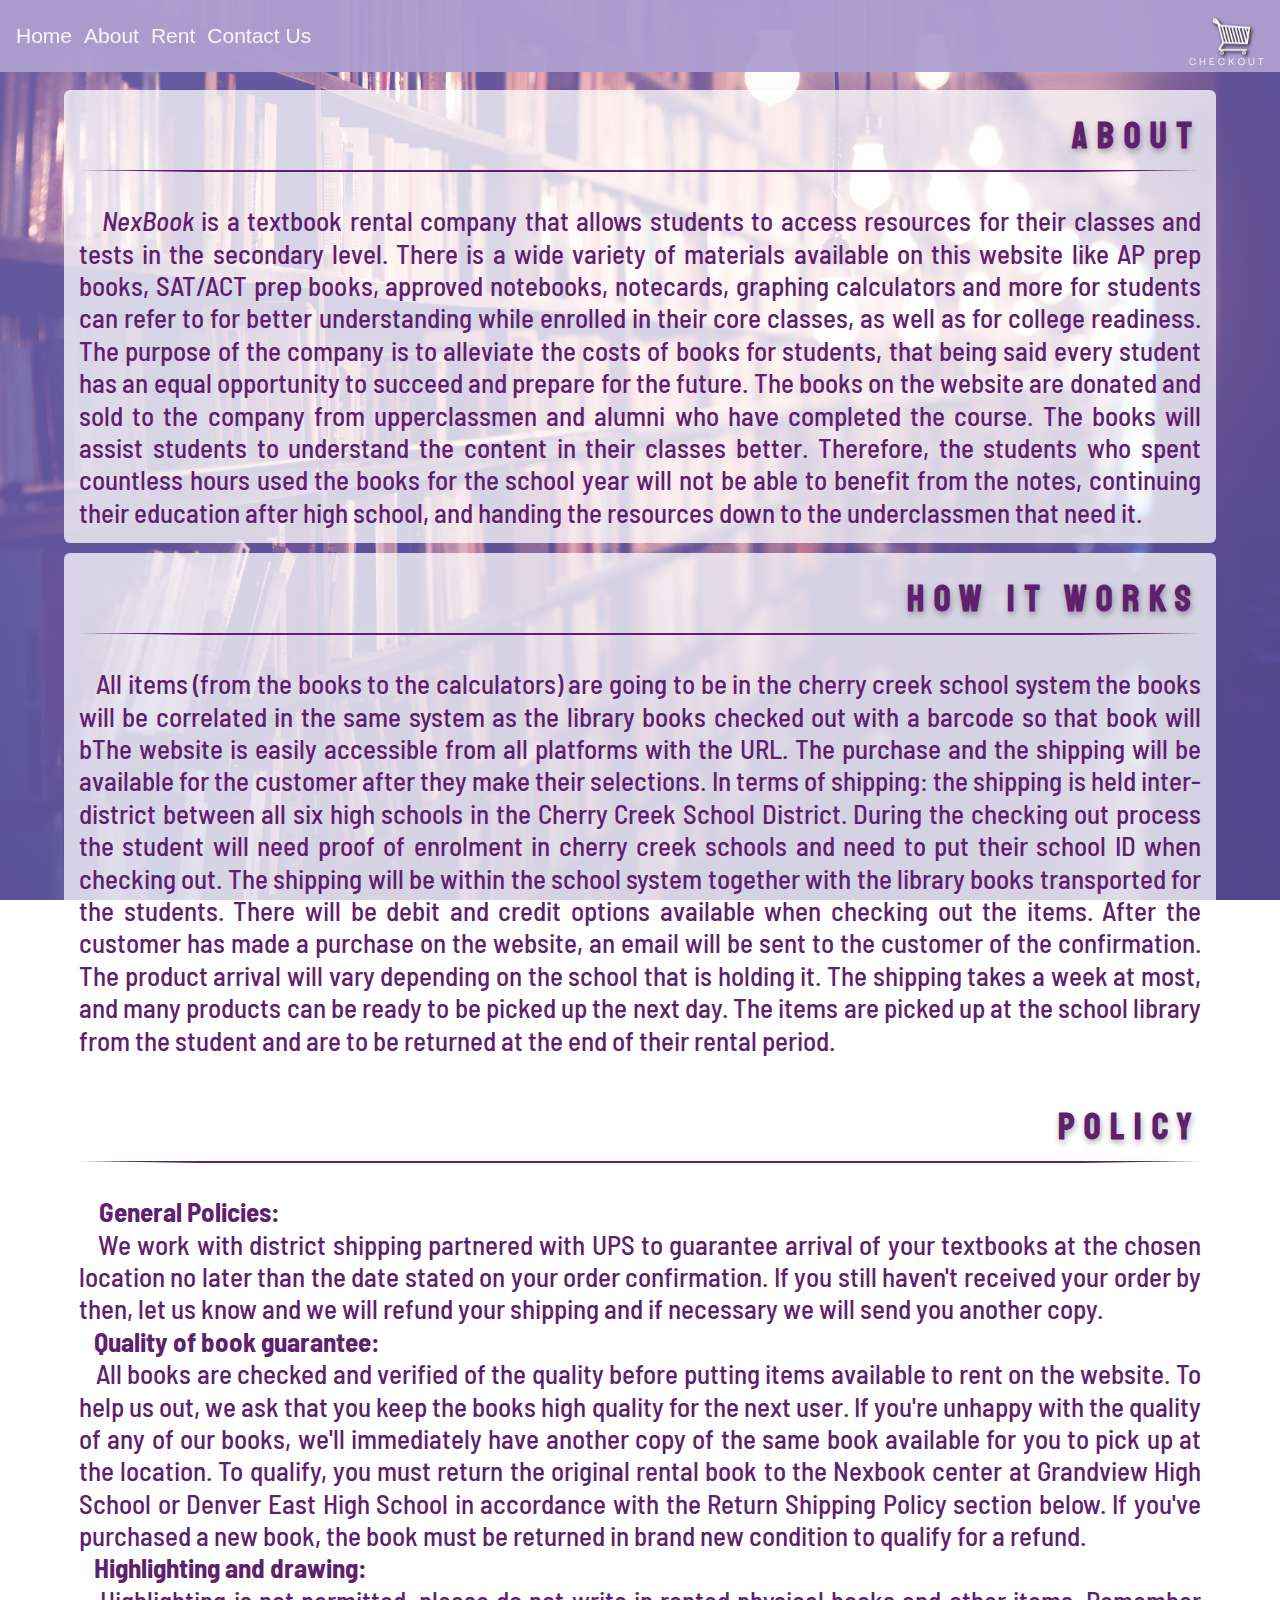
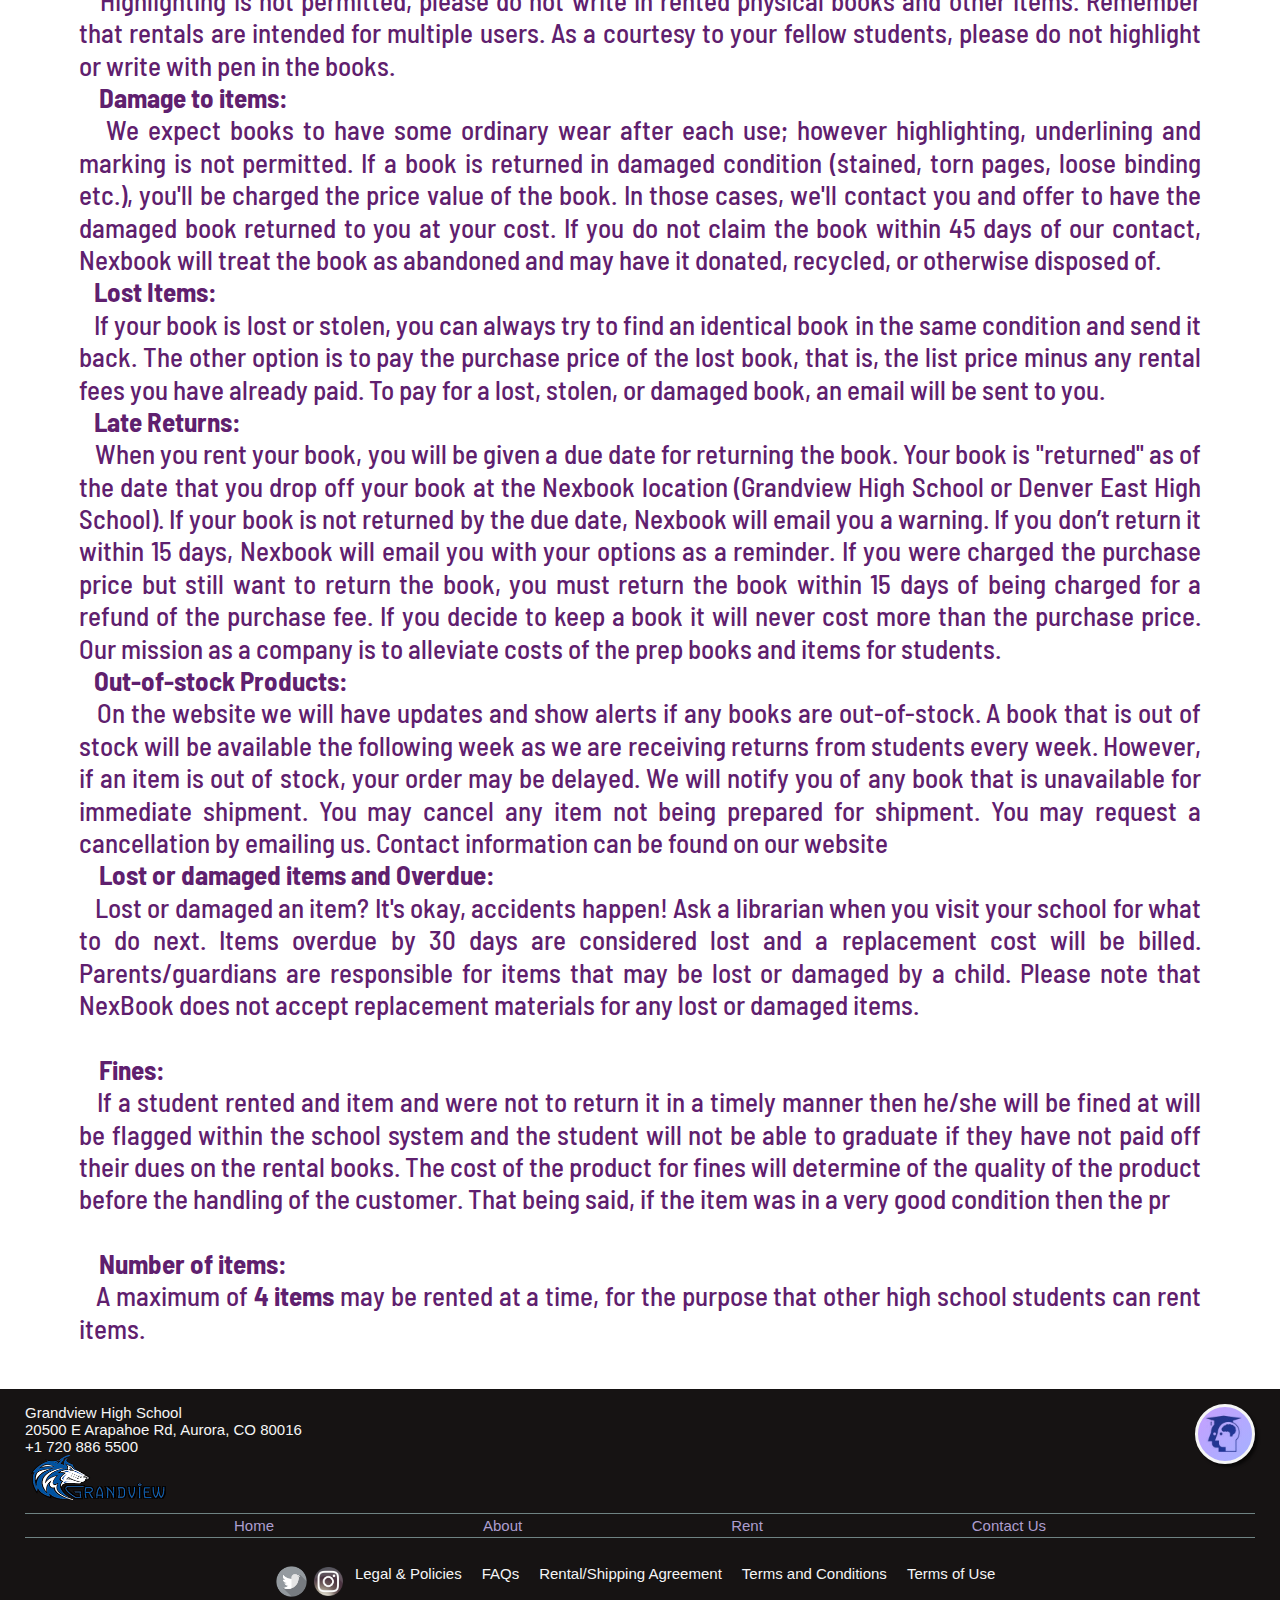
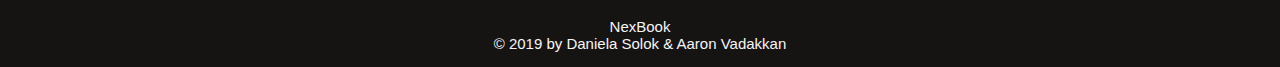
==== commit 173bb358: "1-31-20" ====
--- a/about.html
+++ b/about.html
@@ -104,7 +104,7 @@
                 +1 720 886 5500 <br>
                 <img  class="school--logo" src="img/grandview.png" alt="">
             </div>
-
+            <br>
              
             <div class="logo logo__page" onclick="window.location.href='shop.html'"></div> 
            
@@ -124,11 +124,11 @@
 
             </div>
             <!-- <div class=""> -->
-                <a href="#">Legal & Policies</a>
-                <a href="#">FAQs</a>
-                <a href="#">Rental/Shipping Agreement</a>
-                <a href="#">Terms and Conditions</a>
-                <a href="#">Terms of Use</a>
+                <a href="misc.html" onclick="sessionStorage.setItem('misc',0)">Legal & Policies</a>
+                <a href="misc.html" onclick="sessionStorage.setItem('misc',1)">FAQs</a>
+                <a href="misc.html" onclick="sessionStorage.setItem('misc',2)">Rental/Shipping Agreement</a>
+                <a href="misc.html" onclick="sessionStorage.setItem('misc',3)">Terms and Conditions</a>
+                <a href="misc.html" onclick="sessionStorage.setItem('misc',4)">Terms of Use</a>
             <!-- </div>    -->
             
         </div>
@@ -142,6 +142,7 @@
     </footer>
 
 
+
     <script src="scripts/script.js"></script>
 </body>
 </html>--- a/css/pages.css
+++ b/css/pages.css
@@ -443,14 +443,24 @@
 .footer--link--{
     display: flex;
     flex-direction: row;
-    justify-content: space-between;
-}
+    justify-content: center;
+}
+
+@media only screen and (max-width: 600px) {
+    .footer--link--, .footer--link{
+        display: flex;
+        flex-direction: column;
+        text-align: center;
+        align-items: center;
+    }
+
+}
+
 .footer--link-- a{
     text-decoration: none;
     color: whitesmoke;
-    text-transform: uppercase;
     padding: 0 1rem 0 1rem;
-    font-size: 1.2rem;
+    font-size: 1.5rem;
 }
 .footer--link-- a:hover{
     text-decoration: underline;
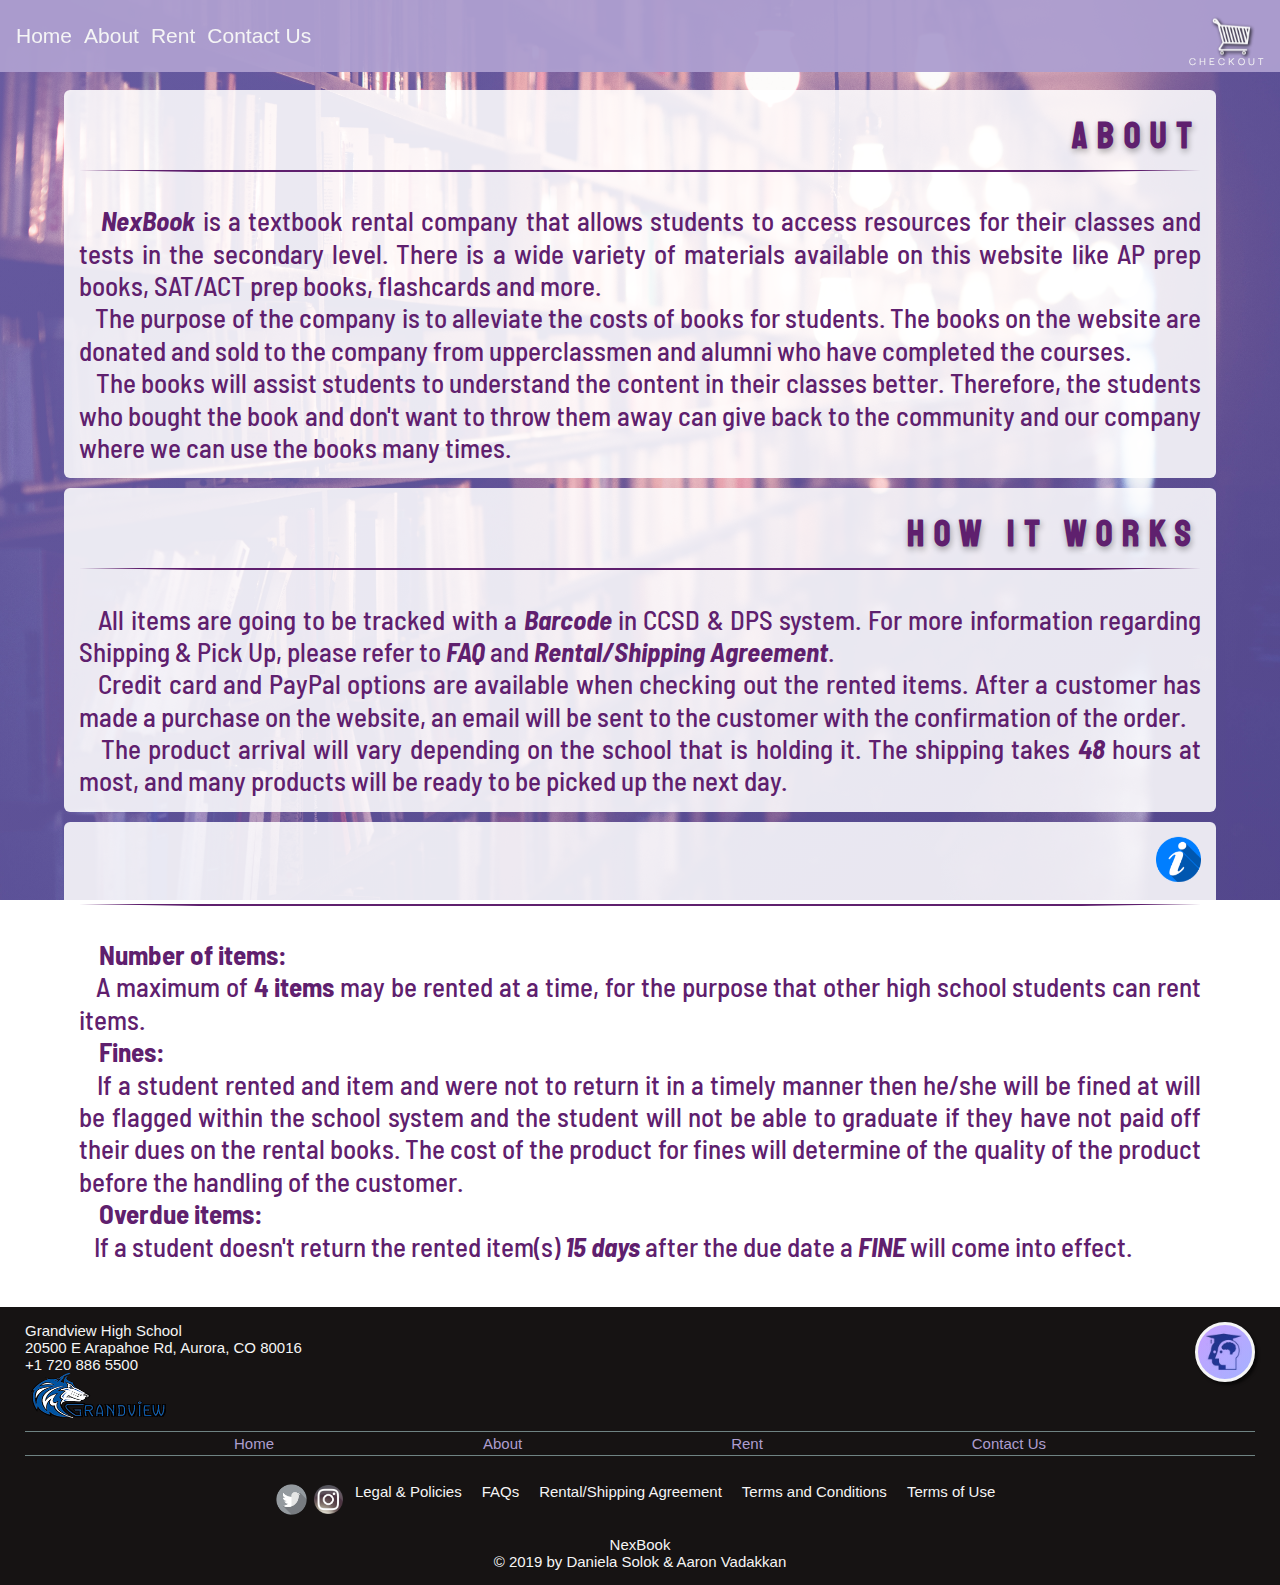
==== commit 3d09f4f5: "conflicts" ====
--- a/about.html
+++ b/about.html
@@ -33,61 +33,40 @@
         <div class="about">
             <h2>ABOUT</h2>
             <hr class="hr__purple"><br>
-            <p>&nbsp;&nbsp;&nbsp;<em>NexBook</em> is a textbook rental company that allows students to access resources for their classes and tests in the secondary level. There is a wide variety of materials available on this website like AP prep books, SAT/ACT prep books, approved notebooks, notecards, graphing calculators and more for students can refer to for better understanding while enrolled in their core classes, as well as for college readiness. The purpose of the company is to alleviate the costs of books for students, that being said every student has an equal opportunity to succeed and prepare for the future. The books on the website are donated and sold to the company from upperclassmen and alumni who have completed the course. The books will assist students to understand the content in their classes better. Therefore, the students who spent countless hours used the books for the school year will not be able to benefit from the notes, continuing their education after high school, and handing the resources down to the underclassmen that need it. </p>
+            <p>&nbsp;&nbsp;&nbsp;<strong><em>NexBook</em></strong> is a textbook rental company that allows students to access resources for their classes and tests in the secondary level. There is a wide variety of materials available on this website like AP prep books, SAT/ACT prep books, flashcards and more.</p>
+            <p>&nbsp;&nbsp;&nbsp;The purpose of the company is to alleviate the costs of books for students. The books on the website are donated and sold to the company from upperclassmen and alumni who have completed the courses.</p>
+            <p>&nbsp;&nbsp;&nbsp;The books will assist students to understand the content in their classes better. Therefore, the students who bought the book and don't want to throw them away can give back to the community and our company where we can use the books many times. </p>
         </div>
         
         <div class="about">
             <h2>How it works</h2>
             <hr class="hr__purple"><br>
-            <p>&nbsp;&nbsp;&nbsp;All items (from the books to the calculators) are going to be in the cherry creek school system the books will be correlated in the same system as the library books checked out with a barcode so that book will bThe website is easily accessible from all platforms with the URL. The purchase and the shipping will be available for the customer after they make their selections. In terms of shipping: the shipping is held inter-district between all six high schools in the Cherry Creek School District. During the checking out process the student will need proof of enrolment in cherry creek schools and need to put their school ID when checking out. The shipping will be within the school system together with the library books transported for the students. There will be debit and credit options available when checking out the items. After the customer has made a purchase on the website, an email will be sent to the customer of the confirmation. The product arrival will vary depending on the school that is holding it. The shipping takes a week at most, and many products can be ready to be picked up the next day. The items are picked up at the school library from the student and are to be returned at the end of their rental period.</p>
+            <p>&nbsp;&nbsp;&nbsp;All items are going to be tracked with a <strong><em>Barcode</em></strong> in CCSD & DPS system. For more information regarding Shipping & Pick Up, please refer to <strong><em>FAQ</em></strong> and <strong><em>Rental/Shipping Agreement</em></strong>.</p>
+            <p>&nbsp;&nbsp;&nbsp;Credit card and PayPal options are available when checking out the rented items. After a customer has made a purchase on the website, an email will be sent to the customer with the confirmation of the order.</p>
+            <p>&nbsp;&nbsp;&nbsp;The product arrival will vary depending on the school that is holding it. The shipping takes <strong><em>48</em></strong> hours at most, and many products will be ready to be picked up the next day.</p>
         </div>
 
         <div class="about">
-            <h2>Policy</h2>
+            <h2><img class="img_cart" src="img/info.png" alt="info"></h2>
             <hr class="hr__purple"><br>
-            <p>&nbsp;&nbsp;&nbsp; <strong>General Policies:</strong> 
-                <br>
-                &nbsp;&nbsp;&nbsp;We work with district shipping partnered with UPS to guarantee arrival of your textbooks at the chosen location no later than the date stated on your order confirmation. If you still haven't received your order by then, let us know and we will refund your shipping and if necessary we will send you another copy. 
-            </p>    
-            <p>&nbsp;&nbsp;&nbsp;<strong>Quality of book guarantee: </strong>
-                <br>
-                &nbsp;&nbsp;&nbsp;All books are checked and verified of the quality before putting items available to rent on the website. To help us out, we ask that you keep the books high quality for the next user. If you're unhappy with the quality of any of our books, we'll immediately have another copy of the same book available for you to pick up at the location. To qualify, you must return the original rental book to the Nexbook center at Grandview High School or Denver East High School in accordance with the Return Shipping Policy section below. If you've purchased a new book, the book must be returned in brand new condition to qualify for a refund.
-            </p>
-            <p>&nbsp;&nbsp;&nbsp;<strong>Highlighting and drawing:</strong>
-                <br>
-                &nbsp;&nbsp;&nbsp;Highlighting is not permitted, please do not write in rented physical books and other items. Remember that rentals are intended for multiple users. As a courtesy to your fellow students, please do not highlight or write with pen in the books.
-            </p>    
-            <p>&nbsp;&nbsp;&nbsp; <strong>Damage to items:</strong> 
-                <br>
-                &nbsp;&nbsp;&nbsp;We expect books to have some ordinary wear after each use; however highlighting, underlining and marking is not permitted. If a book is returned in damaged condition (stained, torn pages, loose binding etc.), you'll be charged the price value of the book. In those cases, we'll contact you and offer to have the damaged book returned to you at your cost. If you do not claim the book within 45 days of our contact, Nexbook will treat the book as abandoned and may have it donated, recycled, or otherwise disposed of.
-            </p>
-            <p>&nbsp;&nbsp;&nbsp;<strong>Lost Items:</strong>
-                <br>
-                &nbsp;&nbsp;&nbsp;If your book is lost or stolen, you can always try to find an identical book in the same condition and send it back. The other option is to pay the purchase price of the lost book, that is, the list price minus any rental fees you have already paid. To pay for a lost, stolen, or damaged book, an email will be sent to you. 
-            </p>
-            <p>&nbsp;&nbsp;&nbsp;<strong>Late Returns:</strong>
-                <br>
-                &nbsp;&nbsp;&nbsp;When you rent your book, you will be given a due date for returning the book. Your book is "returned" as of the date that you drop off your book at the Nexbook location (Grandview High School or Denver East High School). If your book is not returned by the due date, Nexbook will email you a warning. If you don’t return it within 15 days, Nexbook will email you with your options as a reminder. If you were charged the purchase price but still want to return the book, you must return the book within 15 days of being charged for a refund of the purchase fee. If you decide to keep a book it will never cost more than the purchase price. Our mission as a company is to alleviate costs of the prep books and items for students. 
-            </p>
-            <p>&nbsp;&nbsp;&nbsp;<strong>Out-of-stock Products:</strong>
-                <br>
-                &nbsp;&nbsp;&nbsp;On the website we will have updates and show alerts if any books are out-of-stock. A book that is out of stock will be available the following week as we are receiving returns from students every week. However, if an item is out of stock, your order may be delayed. We will notify you of any book that is unavailable for immediate shipment. You may cancel any item not being prepared for shipment. You may request a cancellation by emailing us. Contact information can be found on our website 
-            </p>    
-            <p>&nbsp;&nbsp;&nbsp;
-                <strong>Lost or damaged items and Overdue:</strong>
-                <br>
-                &nbsp;&nbsp;&nbsp;Lost or damaged an item? It's okay, accidents happen! Ask a librarian  when you visit your school for what to do next. Items overdue by 30 days are considered lost and a replacement cost will be billed. Parents/guardians are responsible for items that may be lost or damaged by a child. Please note that NexBook does not accept replacement materials for any lost or damaged items.
-            </p><br>
-            <p>&nbsp;&nbsp;&nbsp;
-                <strong>Fines:</strong>
-                <br>  
-                &nbsp;&nbsp;&nbsp;If a student rented and item and were not to return it in a timely manner then he/she will be fined at will be flagged within the school system and the student will not be able to graduate if they have not paid off their dues on the rental books. The cost of the product for fines will determine of the quality of the product before the handling of the customer. That being said, if the item was in a very good condition then the pr
-            </p><br>
             <p>&nbsp;&nbsp;&nbsp;
                 <strong>Number of items:</strong>
                 <br>
                 &nbsp;&nbsp;&nbsp;A maximum of <strong>4 items</strong> may be rented at a time, for the purpose that other high school students can rent items.
             </p>
+            
+            <p>&nbsp;&nbsp;&nbsp;
+                <strong>Fines:</strong>
+                <br>  
+                &nbsp;&nbsp;&nbsp;If a student rented and item and were not to return it in a timely manner then he/she will be fined at will be flagged within the school system and the student will not be able to graduate if they have not paid off their dues on the rental books. The cost of the product for fines will determine of the quality of the product before the handling of the customer.
+            </p>
+            
+            <p>&nbsp;&nbsp;&nbsp;
+                <strong>Overdue items:</strong>
+                <br>
+                &nbsp;&nbsp;&nbsp;If a student doesn't return the rented item(s) <strong><em>15 days</em></strong> after the due date a <strong><em>FINE</em></strong> will come into effect.
+            </p>
+
 
         </div>
         
--- a/css/styles.css
+++ b/css/styles.css
@@ -10,31 +10,29 @@
 html{
     font-size: 62.5%;  
     height: 100%;
-    /* position: relative; */
-    
-    /* background: linear-gradient(to bottom,  #cccccc, #ccc11c) ,url('../img/books_bg_xl.jpg'); */
-    /* background-image: linear-gradient(to right bottom, rgba($color-primary-light, 0.795), rgba($color-primary-dark, 0.5)) ,url('../img/nat-5.jpg'); */
-    
     
 }
 
 @media only screen and (max-width: 1200px) {
     html{
-        font-size: 54%;
+        font-size: 57%;
     }
 
 }
 
 @media only screen and (max-width: 900px) {
     html{
-        font-size: 48%;
+        font-size: 54%;
     }
 
 }
 
 @media only screen and (max-width: 600px) {
     html{
-        font-size: 42%;
+        font-size: 51%;
+    }
+    div{
+        text-decoration: none;
     }
 
 }
@@ -47,13 +45,13 @@
     flex-direction: column;
     justify-content: space-between;
     /* height: 100vh; */
-    height: 100%;
+    /* height: 100%; */
     /* position: relative; */
 }
 
 .container{
    
-    height: 100%;
+    height: 100vh;
     display: flex;
     flex-direction: column;
     flex-grow: 1;
@@ -77,13 +75,8 @@
 .head__title{
     margin: 0 auto;
     padding: 3rem;
-    /* position: absolute; */
-    /* height: 39rem; */
-    /* background: rgba(255,255,255, .3); */
     text-align: center;
-    /* clip-path: polygon(0 0, 100% 0, 100% 100%, 0 75%); */
-    /* box-shadow: 5px 5px 6px rgba(0, 0, 0, 0.9); */
-    /* transform: translateY(45%); */
+
 }
 
 .logo{
@@ -177,7 +170,7 @@
 .button__home{
     margin-top: 1rem;
     border: none;
-    padding: 1rem;
+    padding: 1.5rem 3rem 1.5rem 3rem;
     color: whitesmoke;
     background:rgb(120,45,190);
     border-bottom: 3px solid rgb(52, 17, 85);
@@ -185,7 +178,7 @@
     cursor: pointer;
     font-family: 'Barlow Semi Condensed', sans-serif;
     font-weight: 600;
-    font-size: 2.4rem;
+    font-size: 3.6rem;
     animation:  fadeIn 1s 1.2s ease-in-out backwards;
 
 }
@@ -232,7 +225,7 @@
     flex-direction: row;
     /* justify-items: center;
     align-items: center; */
-    justify-content: space-between;
+    justify-content: center;
     flex-wrap: wrap;
     animation:  fadeIn 1s 1.2s ease-in-out backwards;
 }
--- a/css/pages.css
+++ b/css/pages.css
@@ -33,7 +33,7 @@
 }
 .container_ {
     background-image:linear-gradient(to right bottom, rgba(173, 158, 207, 0.9), rgba(157, 141, 187, 0.9)) , url('../img/books_bg_4.jpg'); 
-    height: 100%;
+    min-height: 93vh;
 }
 .container-- {
     background-image:linear-gradient(to right bottom, rgba(80, 48, 156, 0.75), rgba(52, 63, 212, 0.75)) , url('../img/books_bg_m.png'); 
@@ -88,7 +88,7 @@
 }
 
 .checkout--{
-    height: 100%;
+    min-height: 93vh;
 }
 .checkout---{
     background-attachment: fixed;
@@ -101,12 +101,18 @@
     
 }
 
+
 .div{
-    width: 75%;
+    width: 78%;
+    
+}
+.div p{
+    font-weight: 600;
+    font-size: 3rem;
 }
 
 #grid--checkout{
-
+    width: 90%;
 }
 .slider--flex {
     display: flex;
@@ -114,7 +120,8 @@
     flex-grow: 1;
     width: 100%;
     align-content: space-around;
-    font-size: 1.5rem;
+    font-size: 2.4rem;
+    font-weight: 600;
 }
 
 .slider {
@@ -152,7 +159,8 @@
     display: flex;
     flex-direction: row;
     justify-content: space-around;
-    font-size: 1.8rem;
+    font-size: 3rem;
+    font-weight: 600;
     width: 100%;
 }
 
@@ -166,10 +174,12 @@
     justify-content: space-between;
     margin-bottom: .3rem;
     background: linear-gradient(to bottom, rgba(128, 0, 128, 0.3), rgba(228, 216, 216, 0.3));
-    padding: .6rem;
+    padding: 1.2rem 0 1.2rem 0;
     border-radius: 6px 6px 0 0;
     border: 1px solid whitesmoke;
     color: rgb(128,0,128);
+    font-family: 'Barlow Semi Condensed', sans-serif;
+    font-size: 2.4rem;
     font-weight: 600;
     
     cursor: pointer;
@@ -203,8 +213,8 @@
     transition: all .45s ease-in;
 }
 .tot__price{
-    font-size: 2.1rem;
-    font-weight: 600;
+    font-size: 3.6rem;
+    font-weight: 700;
     padding-bottom: 1rem;
 }
 
@@ -263,7 +273,7 @@
 }
 
 .navigation a {
-    padding:0 .6rem 0 .6rem ;
+    padding:2.1rem .6rem 2.1rem .6rem ;
     color: whitesmoke;
     text-decoration: none;
     font-family: 'Abel', sans-serif;
@@ -289,19 +299,36 @@
     position: absolute;
     top: 0;
     left: 1rem;
+    margin: 7.2rem 0 3rem 0;
+    font-family: 'Barlow Semi Condensed', sans-serif;
+    
 }
 
 .dropbtn {
     background:rgba(173, 158, 207, 0.96);
-    color: white;
-    padding: .6rem;
-    font-size: 1.5rem;
+    color: rgb(71, 51, 119);
+    font-size: 2.1rem;
     border: none;
     cursor: pointer;
+    padding: .9rem 3rem .9rem 3rem;
+    text-transform: uppercase;
+    margin-top: 1rem;
+    border-radius: 6px;
+    transition: all ease-in .3s;
   }
   
   .dropbtn:hover, .dropbtn:focus {
-    background-color:rgba(92, 71, 141, 0.96);
+    background-color:rgba(71, 51, 119, 0.96);
+    color: whitesmoke;
+    box-shadow: 3px 3px 3px rgba(128, 0, 128, 0.3);
+    outline: none;
+  }
+
+  #drop__cat{
+    padding-left: 1.5rem;
+    text-align: center;
+    font-size: 3rem;
+    color: whitesmoke;
   }
   
   .dropdown {
@@ -313,6 +340,7 @@
     display: none;
     position: absolute;
     background-color: #f1f1f1;
+    font-size: 2.4rem;
     min-width: 16rem;
     overflow: auto;
     box-shadow: 0px 8px 16px 0px rgba(0,0,0,0.2);
@@ -325,7 +353,7 @@
     padding: .6rem .3rem;
     text-decoration: none;
     display: block;
-    font-size: 1.5rem;
+    font-size: 2.1rem;
     cursor: pointer;
   }
   
@@ -336,13 +364,11 @@
       
 }
 
-#drop__cat{
-    font-size: 1.8rem;
-}
+
 
 .about, .shop, .about--{
 
-    background: rgba(255,255,255, .75);
+    background: rgba(255,255,255, .87);
     font-family: 'Barlow Semi Condensed', sans-serif;
     font-size: 2.7rem;
     font-weight: 500;
@@ -352,6 +378,9 @@
     color: rgb(95, 32, 110);;
     animation: fadeIn .6s 1.2s ease-in backwards;
 }
+.shop h2{
+    margin-top: 2.1rem;
+}
 .about{
     margin:1rem 3.6rem 0 3.6rem;
     width: 90%;
@@ -368,10 +397,12 @@
 .about--{
     margin: 9rem 1.5rem 3rem 1.5rem;
     font-size: 2.1rem;
-    
+    width: 90%;
+    border-radius:6px;
+    box-shadow: 3px 3px 6px rgba(128, 0, 128, 0.3);
 }
 .shop{
-    margin:12rem 1.5rem 3rem 1.5rem;
+    margin:15rem 1.5rem 3rem 1.5rem;
     position: relative;
     width: 96%;
 }
@@ -416,6 +447,10 @@
 }
 .footer--link{
     justify-content: space-between;
+    text-decoration: none;
+}
+.footer--link a{
+    text-decoration: none;
 }
 .footer--link-{
     justify-content: space-evenly;
@@ -492,13 +527,20 @@
 
 
 .form--items{
-    background-color: rgba(221, 203, 176, 0.74);
+    background-color: rgba(221, 203, 176, 0.87);
     border-radius: 6px;
     box-shadow: rgba(173, 158, 207, 0.75);
     padding: 1rem;
     font-size: 2.4rem;
+    font-weight: 500;
     margin: 1rem 0 1rem 0;
-    width: 81%;
+    width: 66%;
+    font-family: 'Barlow Semi Condensed', sans-serif;
+}
+@media only screen and (max-width: 600px) {
+    .form--items{
+        width: 93%;
+    }
 }
 
 input, select {
@@ -510,6 +552,7 @@
 #dueDate, #subtot {
     font-size: 3.3rem;
     font-weight: 600;
+    color: whitesmoke;
 }
 
 #visaId{
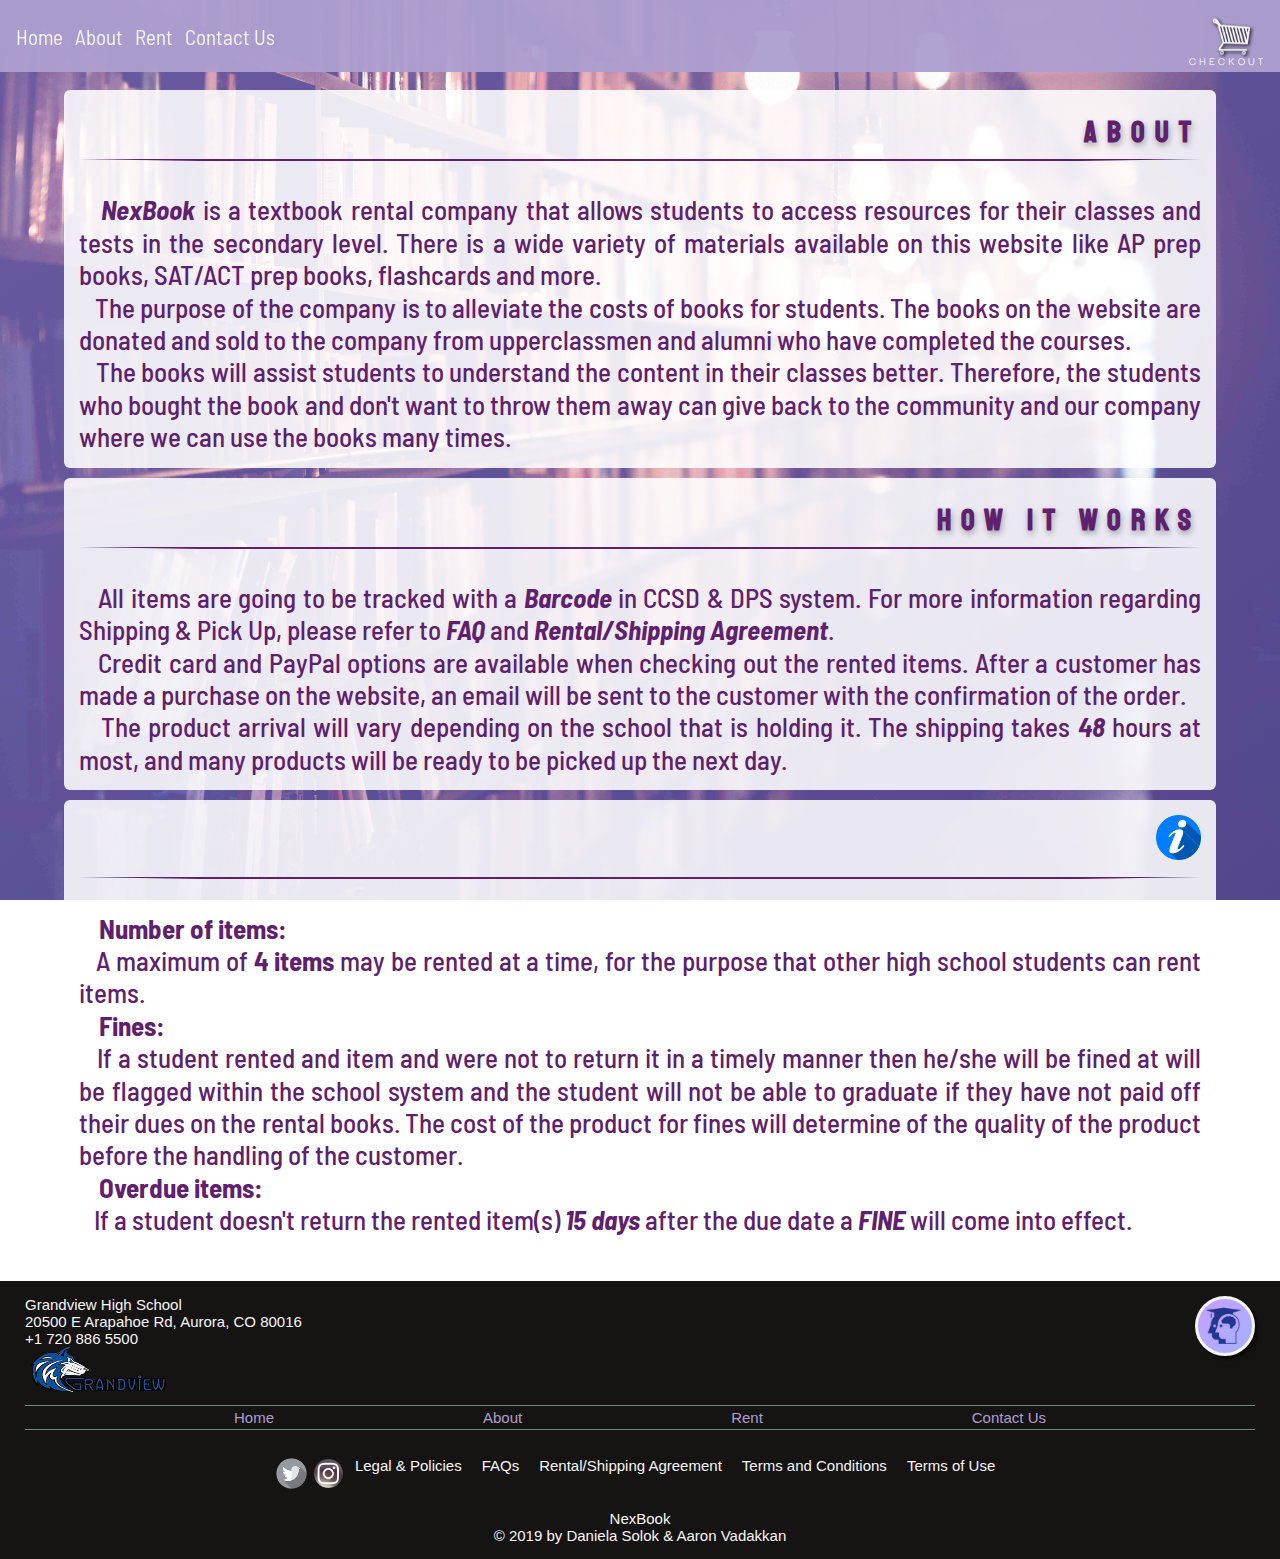
==== commit 02deb65e: "FINAL COMMIT" ====
--- a/about.html
+++ b/about.html
@@ -102,14 +102,12 @@
                 <img  class="logo--social" src="img/insta.png" alt="">
 
             </div>
-            <!-- <div class=""> -->
                 <a href="misc.html" onclick="sessionStorage.setItem('misc',0)">Legal & Policies</a>
                 <a href="misc.html" onclick="sessionStorage.setItem('misc',1)">FAQs</a>
                 <a href="misc.html" onclick="sessionStorage.setItem('misc',2)">Rental/Shipping Agreement</a>
                 <a href="misc.html" onclick="sessionStorage.setItem('misc',3)">Terms and Conditions</a>
                 <a href="misc.html" onclick="sessionStorage.setItem('misc',4)">Terms of Use</a>
-            <!-- </div>    -->
-            
+           
         </div>
         <br>
     
--- a/css/styles.css
+++ b/css/styles.css
@@ -15,21 +15,21 @@
 
 @media only screen and (max-width: 1200px) {
     html{
-        font-size: 57%;
+        font-size: 60%;
     }
 
 }
 
 @media only screen and (max-width: 900px) {
     html{
-        font-size: 54%;
+        font-size: 60%;
     }
 
 }
 
 @media only screen and (max-width: 600px) {
     html{
-        font-size: 51%;
+        font-size: 57%;
     }
     div{
         text-decoration: none;
@@ -44,9 +44,7 @@
     display: flex;
     flex-direction: column;
     justify-content: space-between;
-    /* height: 100vh; */
-    /* height: 100%; */
-    /* position: relative; */
+
 }
 
 .container{
@@ -57,15 +55,13 @@
     flex-grow: 1;
     justify-content: center;
     align-items: center;
-    /* overflow: hidden; */
     background-image:linear-gradient(to right bottom, rgba(80, 48, 156, 0.75), rgba(52, 63, 212, 0.75)) , url('../img/books_bg_m.png'); 
     background-size: cover;
     background-position: center;
     background-blend-mode: hard-light;
  
     animation: fadeIn .9s ease-in-out;
-   /*  */
-    
+ 
 }
 
 .splash {
@@ -106,9 +102,6 @@
 }
 
 .logo__page{
-    /* margin-top:3rem;
-    margin-left: 50%;
-    transform: translateX(-50%); */
     animation: rollIn_ 1.2s 1.5s ease-in-out backwards;
 }
 .logo__page_{
@@ -136,7 +129,6 @@
 
 }
 .title--anim__left{
-    /* position: absolute; */
     color: blanchedalmond;
     transform: translateX(-50%);
     animation: fadeIn 1.5s .9s ease-in-out backwards;
@@ -144,7 +136,6 @@
 }
 
 .title--anim__right{
-    /* position: absolute; */
     transform: translateX(50%);
     animation: fadeIn 1.5s 1.2s ease-in-out backwards;
     
@@ -196,12 +187,6 @@
 }
 .button__home:focus {outline: none;}
 
-/* font-family: 'Bebas Neue', cursive;
-font-family: 'Darker Grotesque', sans-serif;
-font-family: 'Charm', cursive;
-font-family: 'Staatliches', cursive;
-font-family: 'Gugi', cursive;
-font-family: 'Barlow Semi Condensed', sans-serif; */
 
 hr {
     background: none;
@@ -223,20 +208,10 @@
 .schools{
     display: flex;
     flex-direction: row;
-    /* justify-items: center;
-    align-items: center; */
     justify-content: center;
     flex-wrap: wrap;
     animation:  fadeIn 1s 1.2s ease-in-out backwards;
 }
-/* .schools{
- 
-    display: fixed;
-    z-index: 888;
-    bottom: 1rem;
-    left: 1rem;
-    animation:  fadeIn 1s 1.2s ease-in-out backwards;
-} */
 
 .school--logo--{
     height: 4.5rem;
@@ -244,9 +219,7 @@
     filter: drop-shadow(3px 3px 3px #ffff);
     cursor: pointer;
 }
-/* .school--logo-- img{
-    height: 4.5rem;
-     */
+
 }
 
 
@@ -256,16 +229,6 @@
         transform: translateX(-50%);
     }
 
-    /* 50% {
-        opacity: 0.6;
-        transform: translateX(-25%);
-    } */
-
-    /* 90% {
-        opacity: 1;
-        transform: translateX(3%);
-    } */
-    
     100% {
         opacity: 1;
         transform: translateX(0%);
--- a/css/pages.css
+++ b/css/pages.css
@@ -27,22 +27,18 @@
 
 .container__ {
     background-image:linear-gradient(to right bottom, rgba(173, 158, 207, 0.75), rgba(157, 141, 187, 0.75)) , url('../img/books_bg_2.jpg'); 
-    /* height: 100%; */
     background-attachment: fixed;
-    /* padding-top: 6%; */
 }
 .container_ {
     background-image:linear-gradient(to right bottom, rgba(173, 158, 207, 0.9), rgba(157, 141, 187, 0.9)) , url('../img/books_bg_4.jpg'); 
     min-height: 93vh;
 }
 .container-- {
-    background-image:linear-gradient(to right bottom, rgba(80, 48, 156, 0.75), rgba(52, 63, 212, 0.75)) , url('../img/books_bg_m.png'); 
+    background-image:linear-gradient(to right bottom, rgba(80, 48, 156, 0.75), rgba(52, 63, 212, 0.75)) , url('../img/books_bg_xl.jpg'); 
     background-attachment: fixed;
    
 }
-.container--checkout{
-
-}
+
 
 .cart{
     padding-right: 1.5rem;
@@ -121,7 +117,7 @@
     width: 100%;
     align-content: space-around;
     font-size: 2.4rem;
-    font-weight: 600;
+    font-weight: 540;
 }
 
 .slider {
@@ -160,7 +156,7 @@
     flex-direction: row;
     justify-content: space-around;
     font-size: 3rem;
-    font-weight: 600;
+    font-weight: 500;
     width: 100%;
 }
 
@@ -179,8 +175,8 @@
     border: 1px solid whitesmoke;
     color: rgb(128,0,128);
     font-family: 'Barlow Semi Condensed', sans-serif;
-    font-size: 2.4rem;
-    font-weight: 600;
+    font-size: 2.1rem;
+    font-weight: 540;
     
     cursor: pointer;
     transition: all .3s ease-in;
@@ -193,7 +189,8 @@
 
 .chk__title {
    padding-left: 1rem;
-   
+   text-align: left;
+   width: 80%;
 }
 .chk--title {
    
@@ -203,13 +200,12 @@
     
 }
 .chk--title h1{
-    /* transform: translateY(-6rem); */
     font-size: 2.1rem; 
 }
 .chk__price {
     display: flex;
     justify-content: flex-start;
-    width: 21%;
+    width: 18%;
     transition: all .45s ease-in;
 }
 .tot__price{
@@ -262,8 +258,6 @@
     z-index: 555;
     width: 100%;
     height: 7.2rem;
-    /* position: absolute; */
-
     display: flex;
     flex-direction: row;
     justify-content: space-between;
@@ -279,7 +273,7 @@
     font-family: 'Abel', sans-serif;
     font-size: 2.1rem;
     transition: all .3s ease-in;
-    /* text-transform: uppercase; */
+    font-family: 'Barlow Semi Condensed', sans-serif;
  }
 
 .navigation div{
@@ -325,9 +319,9 @@
   }
 
   #drop__cat{
-    padding-left: 1.5rem;
+    padding-left: 1.2rem;
     text-align: center;
-    font-size: 3rem;
+    font-size: 2.7rem;
     color: whitesmoke;
   }
   
@@ -365,7 +359,6 @@
 }
 
 
-
 .about, .shop, .about--{
 
     background: rgba(255,255,255, .87);
@@ -412,7 +405,7 @@
     line-height: 1.8;
     text-align: right;
     font-family: 'Staatliches', cursive;
-    font-size: 3.6rem;
+    font-size: 3rem;
     letter-spacing: 1rem;
     text-shadow: 1px 3px 6px rgba(0,0,0, .33);
 }
@@ -423,7 +416,7 @@
 }
 
 footer{
-    /* height: 9rem; */
+    
     padding: 1.5rem;
     bottom: 0;
     background: rgb(22, 19, 19);
@@ -435,7 +428,7 @@
     flex-direction: column;
     flex-grow: 1;
     flex-wrap: wrap;
-    /* justify-content: initial; */
+ 
 }
 
 .footer--link, .footer--link-{
@@ -511,6 +504,11 @@
 }
 .school--logo{
     height: 4.5rem;
+    
+}
+.rounded{
+    border-radius: 50%;
+    width: 4.5rem;
 }
 
 .logo--social{
@@ -527,9 +525,9 @@
 
 
 .form--items{
-    background-color: rgba(221, 203, 176, 0.87);
+    background-color: rgba(175, 217, 238, 0.87);
     border-radius: 6px;
-    box-shadow: rgba(173, 158, 207, 0.75);
+    box-shadow: 1px 3px 6px rgba(221, 215, 235, 0.75);
     padding: 1rem;
     font-size: 2.4rem;
     font-weight: 500;
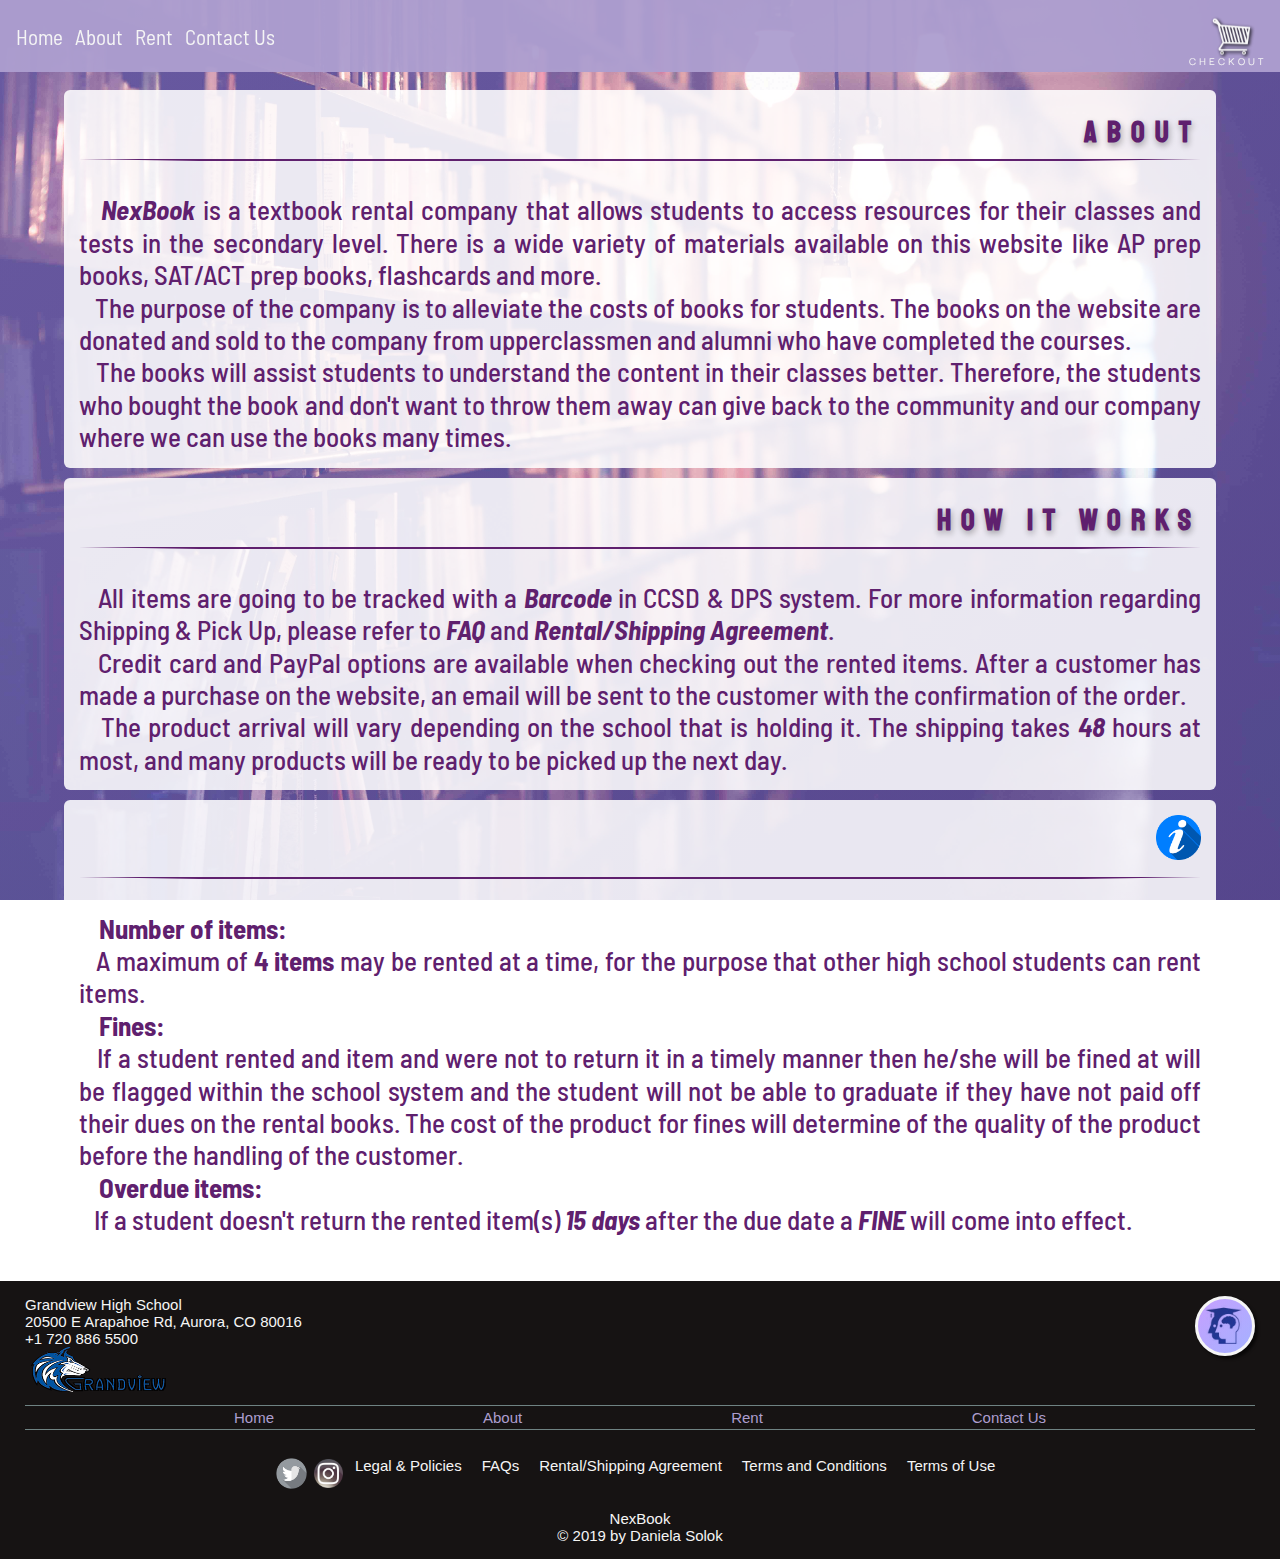
==== commit 8339384e: "edit april 19" ====
--- a/about.html
+++ b/about.html
@@ -112,7 +112,7 @@
         <br>
     
         <div class="footer--link--row">NexBook</div>
-        <div class="footer--link--row">&copy; 2019 by Daniela Solok & Aaron Vadakkan</div>
+        <div class="footer--link--row">&copy; 2019 by Daniela Solok</div>
     
         
         
